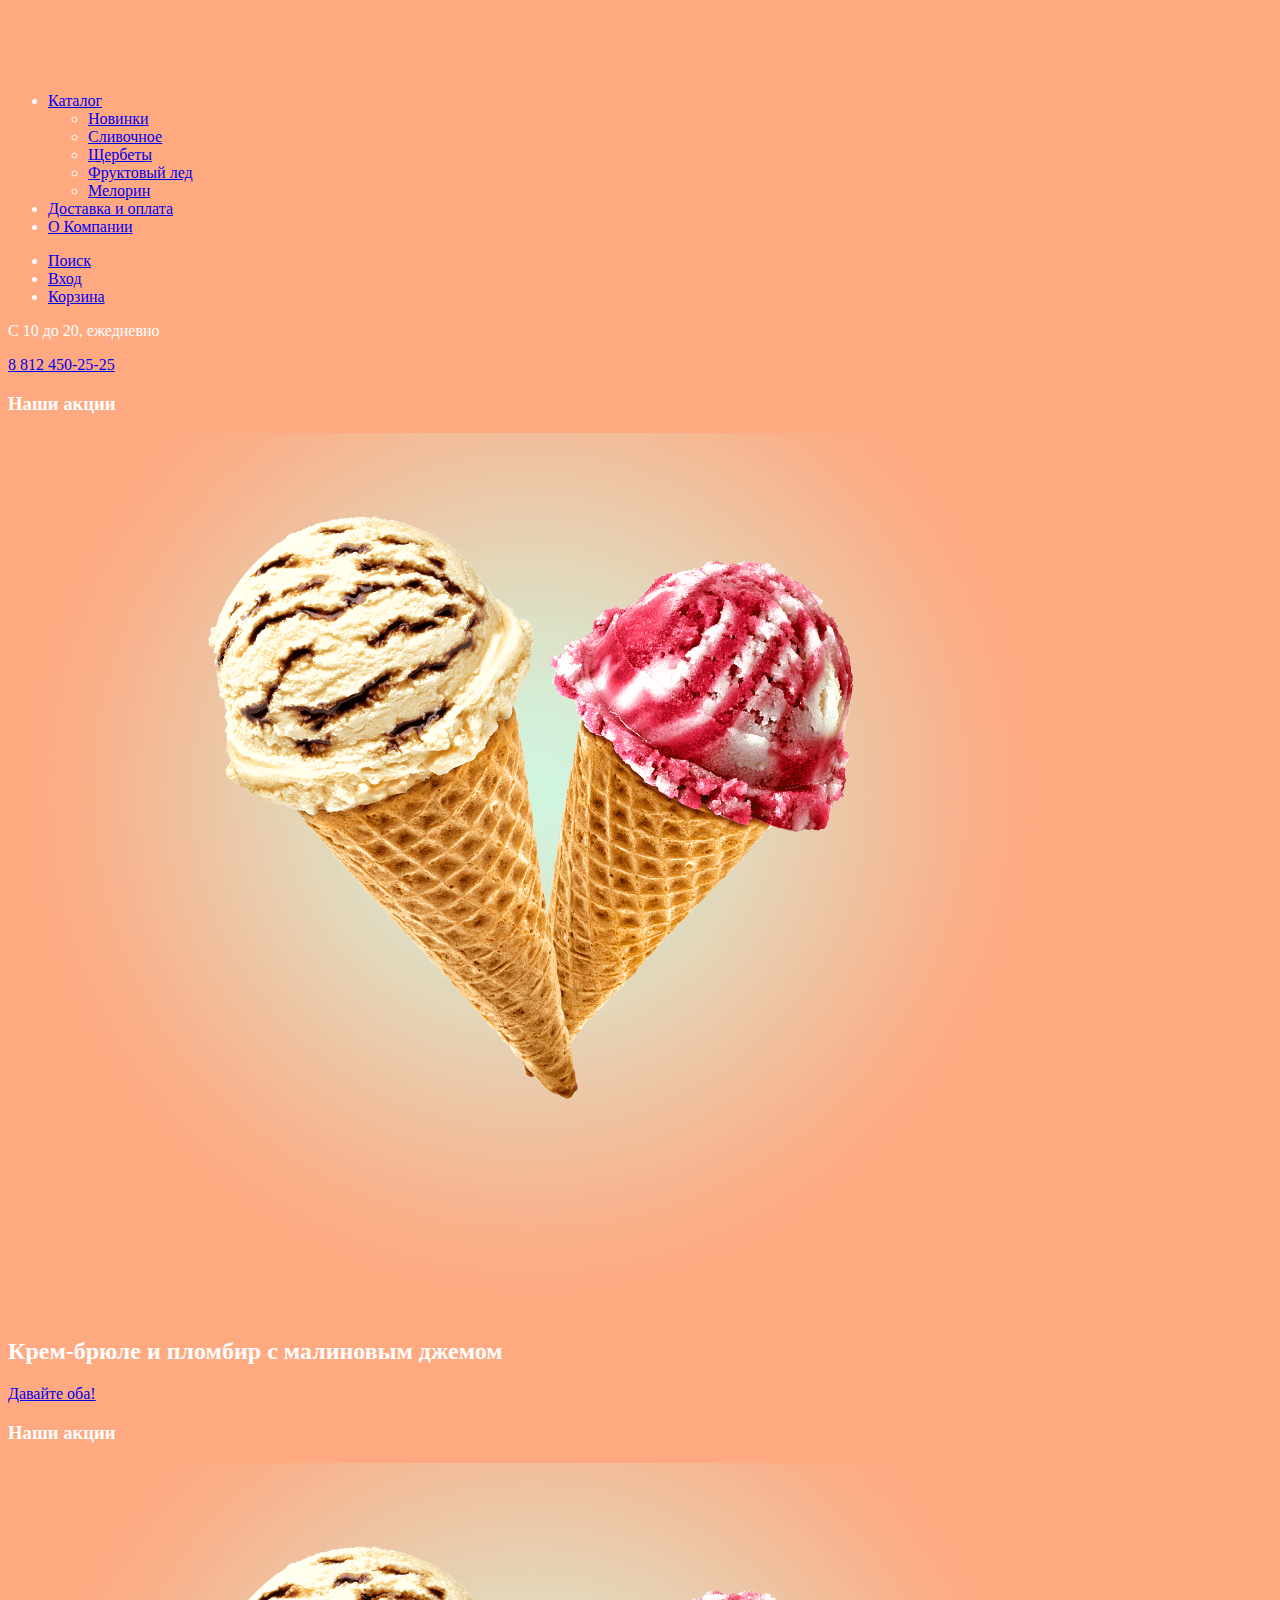
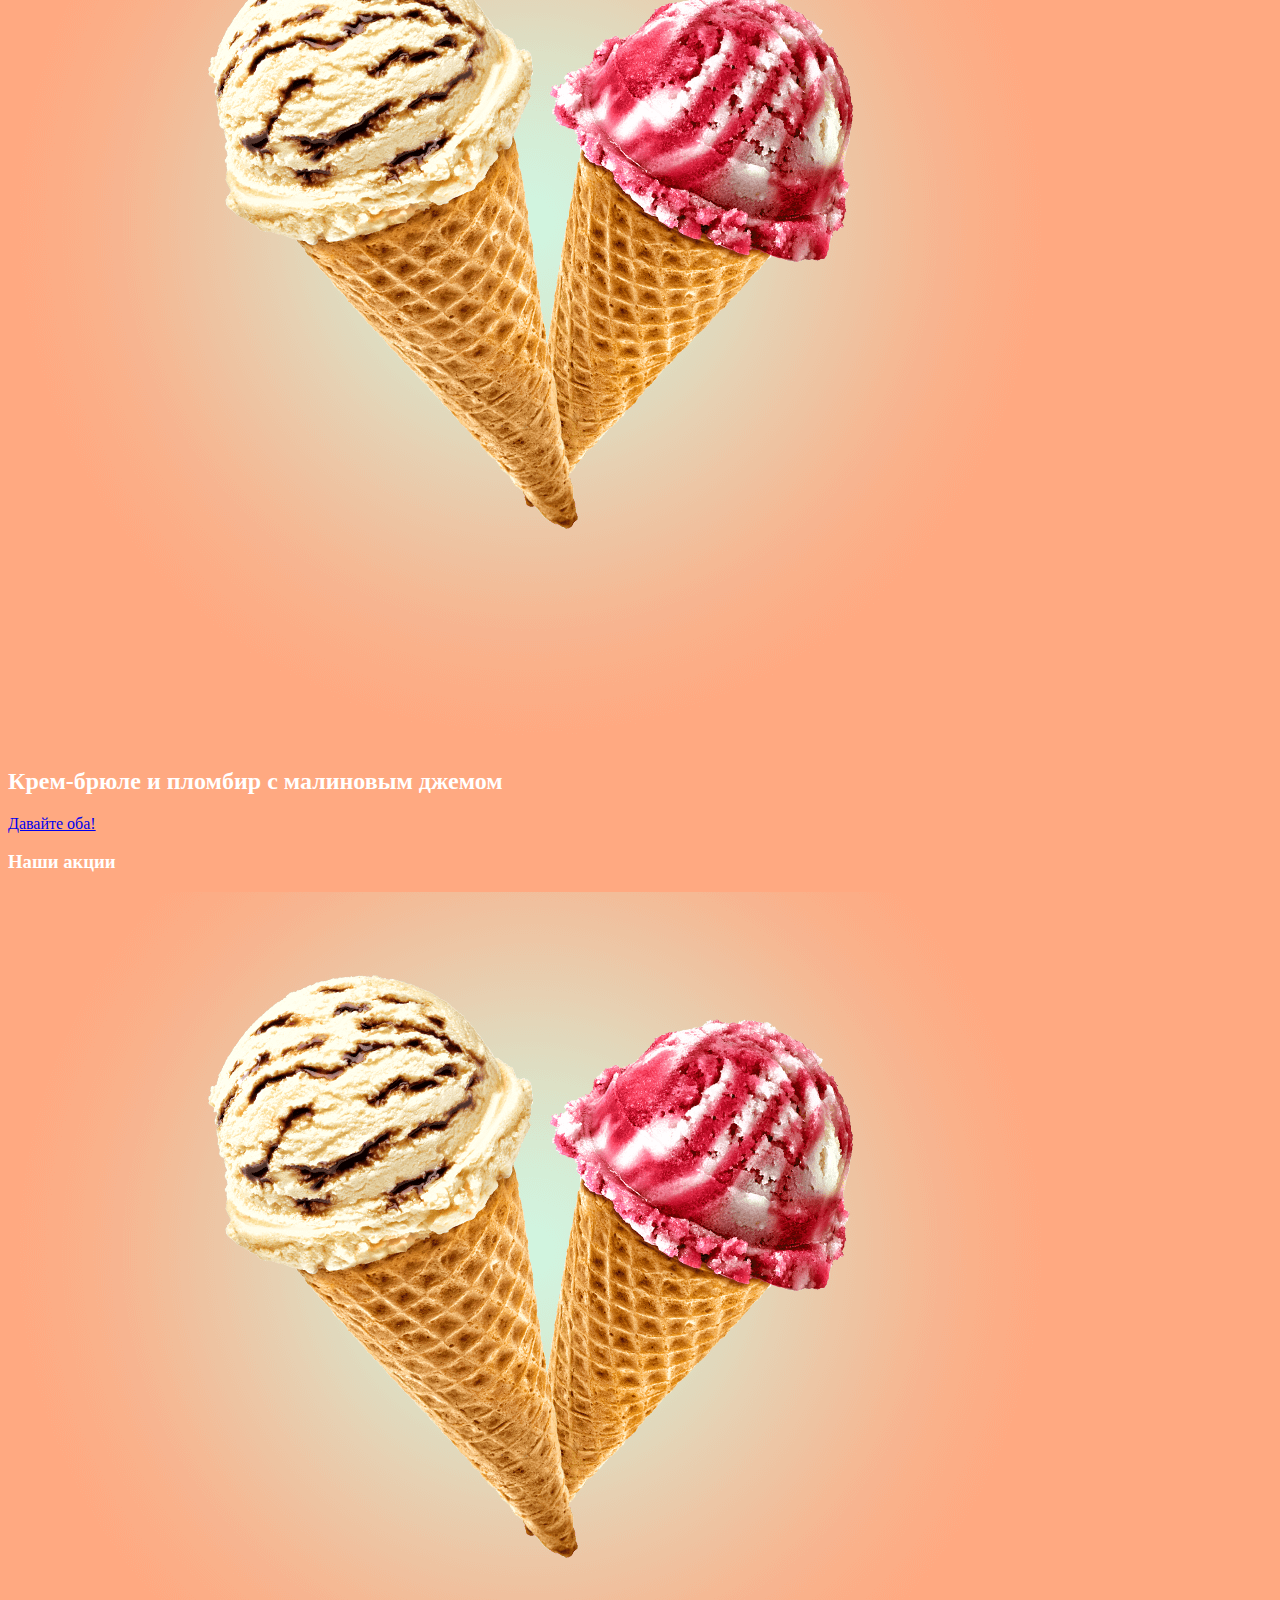
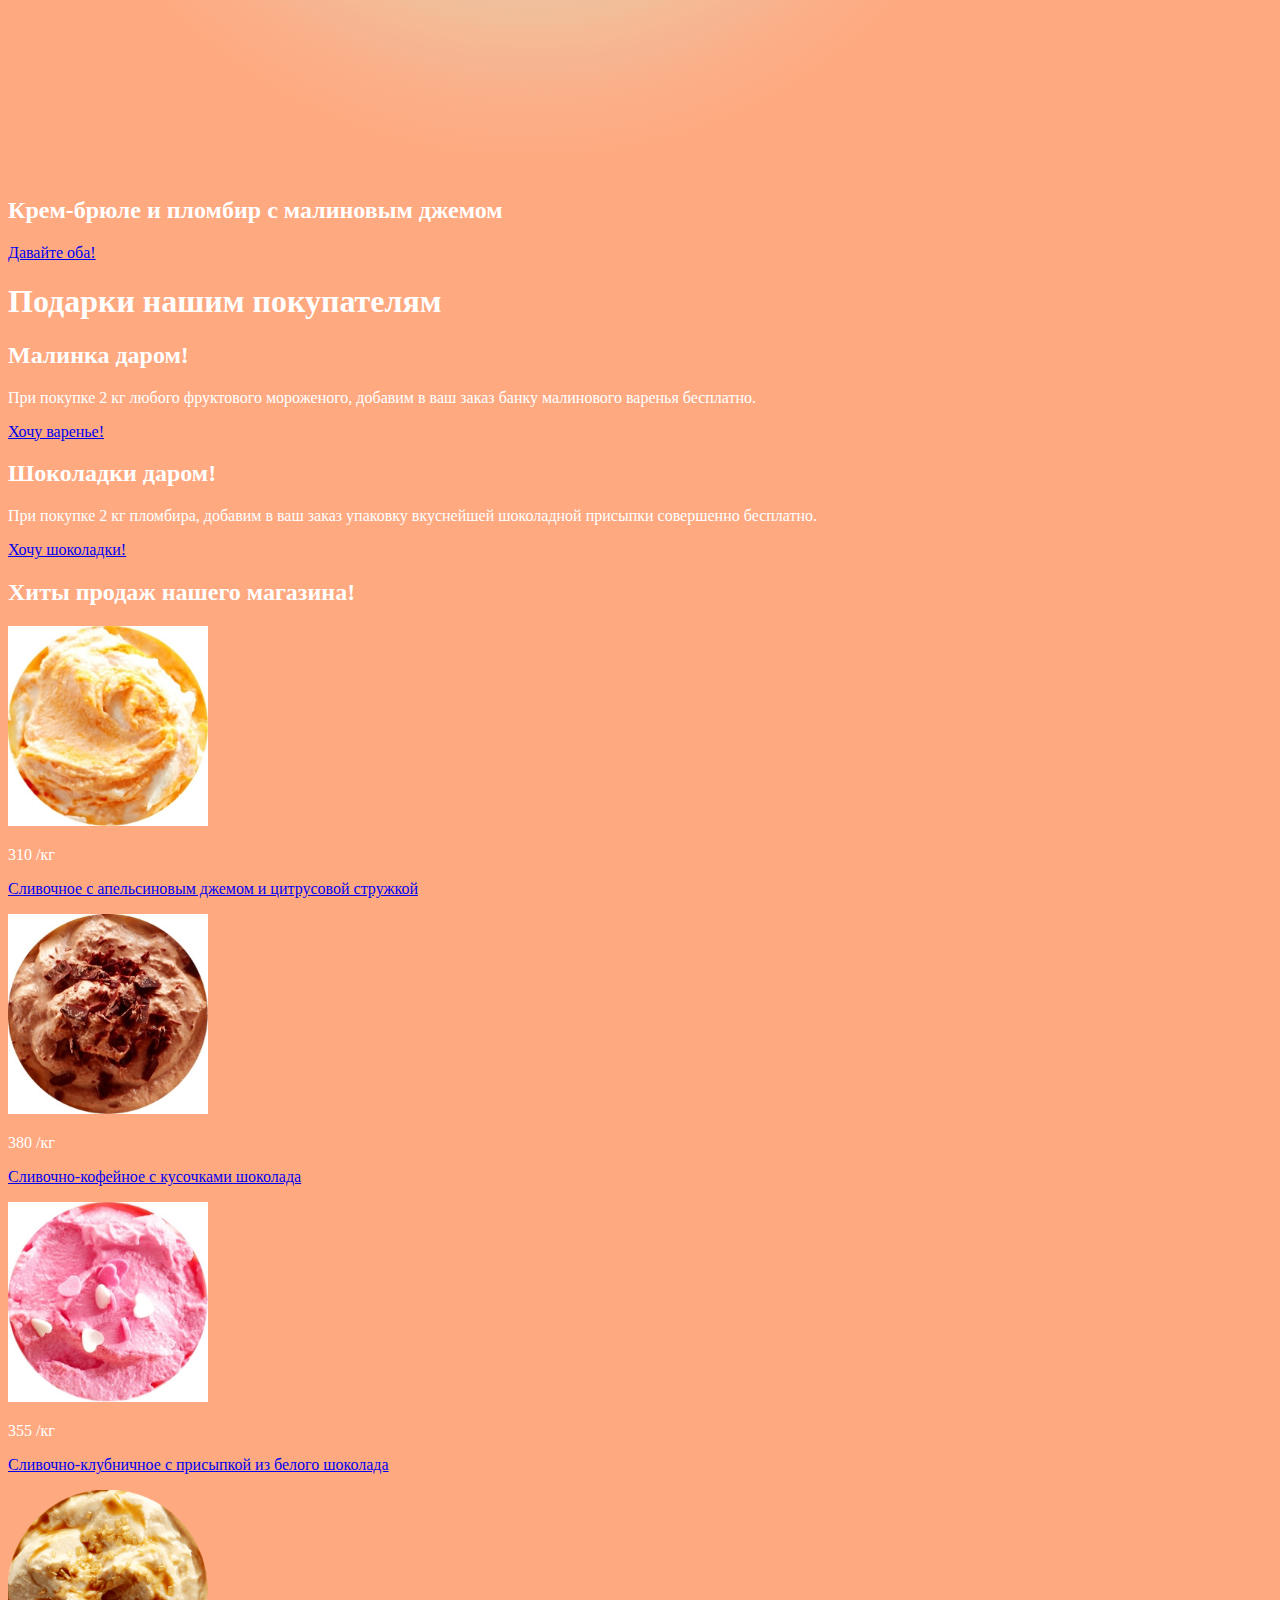
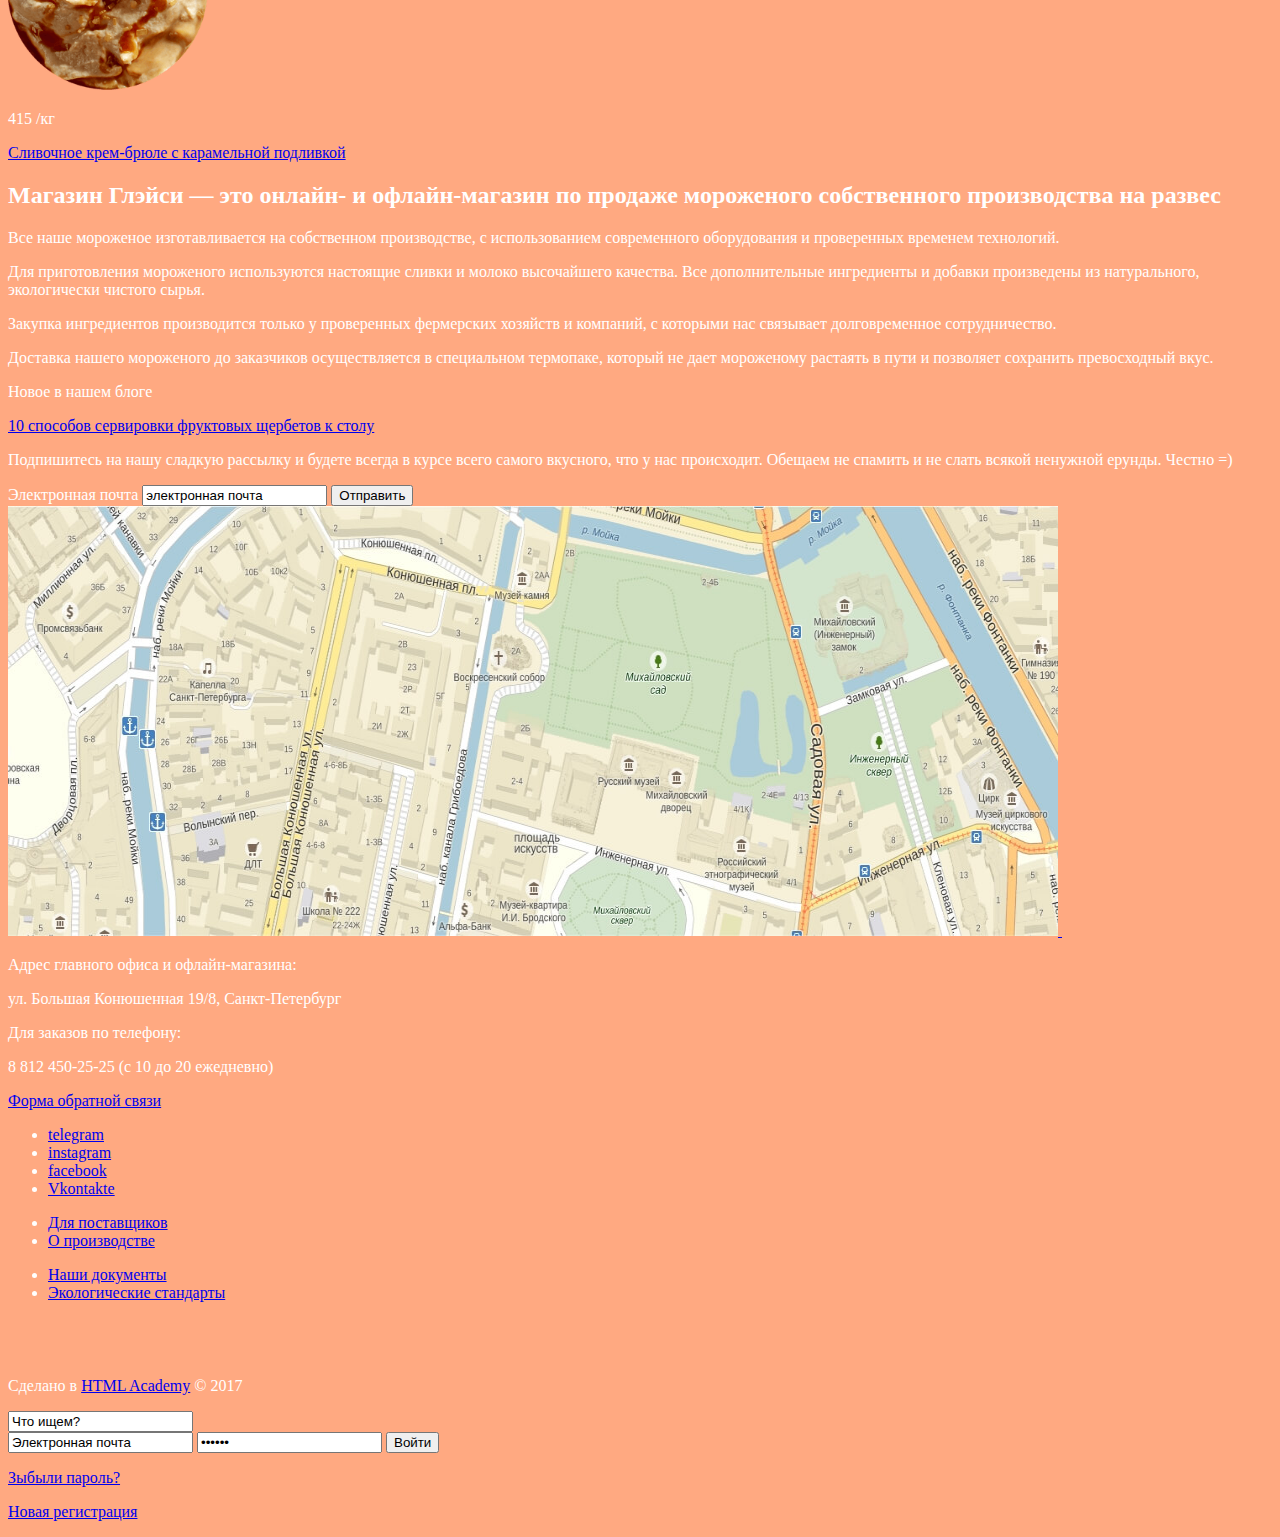
==== index.html @ c2094152 "доработки" ====
<!DOCTYPE html>
<html lang="ru">

<head>
  <meta charset="utf-8">
  <title>HTML Academy: Глейси</title>
  <link rel="stylesheet" href="css/style.css">
</head>

<body>

  <!-- навигация по сайту -->
  <header class="header">

    <a href="#">
      <img src="img/min_svg/logo.svg" alt="Логотип Gllacy" width="154" height="64">
    </a>
    <nav class="header__nav">
      <ul class="nav__chapter-nav">
        <li>
          <a href="catalog.html">Каталог</a>
          <ul class="nav__chapter-nav nav__chapter-nav--dropdown">
            <li>
              <a href="#">Новинки</a>
            </li>
            <li>
              <a href="#">Сливочное</a>
            </li>
            <li>
              <a href="#">Щербеты</a>
            </li>
            <li>
              <a href="#">Фруктовый лед</a>
            </li>
            <li>
              <a href="#">Мелорин</a>
            </li>
          </ul>
        </li>
        <li>
          <a href="#">Доставка и оплата</a>
        </li>
        <li>
          <a href="#">О Компании</a>
        </li>
      </ul>

      <ul class="header__users-nav">
        <li class="search">
          <a href="#">Поиск</a>
        </li>
        <li class="header__user-inner">
          <a href="#">Вход</a>
        </li>
        <li class="header__cart">
          <a href="#">Корзина</a>
        </li>
      </ul>
    </nav>

    <aside class="header__working-hours">
      <p class="time-work">С 10 до 20, ежедневно</p>
      <a href="tel:88124502525">8 812 450-25-25</a>
    </aside>
  </header>

  <section class=slider>
    <h3 class="visuali-hidden">Наши акции</h3>
    <article class="slider__slide-1">
      <img src="img/min_img/creme_brulee_and_raspberry_ice_cream.png" alt="Крембрюле и пломбир с малиновым джемом">
      <h2 class="promo">Крем-брюле и пломбир с малиновым джемом</h2>
      <a href="#" class="button">Давайте оба!</a>
    </article>

    <!-- отредактировать позже! -->
    <h3 class="visuali-hidden">Наши акции</h3>
    <article class="slider__slide-2">
      <img src="img/min_img/creme_brulee_and_raspberry_ice_cream.png" alt="Крембрюле и пломбир с малиновым джемом">
      <h2 class="promo">Крем-брюле и пломбир с малиновым джемом</h2>
      <a href="#" class="button">Давайте оба!</a>
    </article>


    <h3 class="visuali-hidden">Наши акции</h3>
    <article class="slider__slide-3">
      <img src="img/min_img/creme_brulee_and_raspberry_ice_cream.png" alt="Крембрюле и пломбир с малиновым джемом">
      <h2 class="promo">Крем-брюле и пломбир с малиновым джемом</h2>
      <a href="#" class="button">Давайте оба!</a>
    </article>


  </section>

  <main class="content">

    <section class="content__promo">
      <h1 class="visually-hidden">Подарки нашим покупателям</h1>
      <!-- Секция с промо -->
      <article class="promo__raspberries">
        <h2 class="promo-raspberries-item">Малинка даром!</h2>
        <p>При покупке 2 кг любого фруктового мороженого, добавим в ваш заказ банку малинового варенья бесплатно.</p>
        <a href="#" class="button">Хочу варенье!</a>
      </article>

      <article class="promo__chocolate">
        <h2 class="promo-chocolate-item">Шоколадки даром!</h2>
        <p>При покупке 2 кг пломбира, добавим в ваш заказ упаковку вкуснейшей шоколадной присыпки совершенно бесплатно.</p>
        <a href="#" class="button">Хочу шоколадки!</a>
      </article>
    </section>

    <!-- Хиты продаж -->
    <section class="promo__hits">
      <h2 class="visuali-hidden">Хиты продаж нашего магазина!</h2>

      <article class="hits__hit-item">
        <img src="img/min_img/cream_with_orange_catalog.jpg" alt="Сливочное с апельсиновым джемом и цитрусовой стружкой
            " width="200" height="200">
        <p class="hit-item__pricing">
          <span class="pricing__price">310</span>
          /кг
        </p>
        <p>
          <a href="catalog.html">Сливочное с апельсиновым джемом и цитрусовой стружкой
          </a>
        </p>
      </article>

      <article class="hits__hit-item">
        <img src="img/min_img/creamy_coffee_with_chocolate_catalog.jpg" alt="Сливочно-кофейное с кусочками шоколада" width="200"
          height="200">
        <p class="hit-item__pricing">
          <span class="pricing__price">380</span>
          /кг
        </p>
        <p>
          <a href="catalog.html">Сливочно-кофейное с кусочками шоколада</a>
        </p>
      </article>

      <article class="hits__hit-item">
        <img src="img/min_img/strawberry_with_white_chocolate_catalog.jpg" alt="Сливочно-клубничное с присыпкой из белого шоколада"
          width="200" height="200">
        <p class="hit-item__pricing">
          <span class="pricing__price">355</span>
          /кг
        </p>
        <p>
          <a href="catalog.html">Сливочно-клубничное с присыпкой из белого шоколада</a>
        </p>
      </article>

      <article class="hits__hit-item">
        <img src="img/min_img/cream_brulee_with_caramel_catalog.png" alt="Сливочное крем-брюле с карамельной подливкой" width="200"
          height="200">
        <p class="hit-item__pricing">
          <span class="pricing__price">415</span>
          /кг
        </p>
        <p>
          <a href="catalog.html">Сливочное крем-брюле с карамельной подливкой</a>
        </p>
      </article>
    </section>

    <!-- Описание преимуществ -->
    <section class="content__about-us">

      <h2>Магазин Глэйси — это онлайн- и офлайн-магазин по продаже мороженого собственного производства на развес</h2>

      <article class="about-us__item">
        <p class="item__all-ice-cream">Все наше мороженое изготавливается на собственном производстве, с использованием современного оборудования и проверенных
          временем технологий.</p>
        <p class="item__how-we-cook">Для приготовления мороженого используются настоящие сливки и молоко высочайшего качества. Все дополнительные ингредиенты
          и добавки произведены из натурального, экологически чистого сырья.</p>
      </article>

      <article class="about-us__item">
        <p class="item__from-what-we-cook">Закупка ингредиентов производится только у проверенных фермерских хозяйств и компаний, с которыми нас связывает долговременное
          сотрудничество.
        </p>
        <p class="item__ice-cream-delivery">Доставка нашего мороженого до заказчиков осуществляется в специальном термопаке, который не дает мороженому растаять
          в пути и позволяет сохранить превосходный вкус.</p>
      </article>
    </section>

    <!-- блог и форма подписки на рассылку -->
    <section class="blog">
      <article class="blog__blog-item">
        <p class="blog__content-new">Новое в нашем блоге</p>
        <p>
          <p class="blog__content-paper">
            <a href="#">10 способов сервировки фруктовых щербетов к столу
            </a>
          </p>
        </p>
      </article>

      <!-- форма для почты -->
      <article class="blog__blog-item">
        <p class="subscride">Подпишитесь на нашу сладкую рассылку и будете всегда в курсе всего самого вкусного, что у нас происходит. Обещаем
          не спамить и не слать всякой ненужной ерунды. Честно =) </p>

        <form class="subscribe-form" method="" action="">
          <label for="email">Электронная почта</label>
          <input type="email" id="email" name="email" value="электронная почта">
          <button class="button" type="button">Отправить</button>
        </form>
      </article>

    </section>
    <!-- карта -->
    <section class="map">
      <a href="#">
        <img src="img/min_img/map.jpg" alt="ул. Большая Конюшенная 19/8, Санкт-Петербург" width="1050" height="430">
      </a>
      <span class="map__geo">
        <img src="img/min_svg/icon_of_big_ice_cream.svg" alt="ice-cream-logo" width="80" height="140">
      </span>

      <aside class="map__address">
        <p class="map__address-store-address">Адрес главного офиса и офлайн-магазина:</p>
        <p class="map__address-street">ул. Большая Конюшенная 19/8, Санкт-Петербург</p>
        <p class="map__address-for-orders">Для заказов по телефону:</p>
        <p class="map__address-phone-number">8 812 450-25-25 (с 10 до 20 ежедневно)</p>
        <span class="button">
          <a href="#">Форма обратной связи</a>
        </span>
      </aside>
    </section>
  </main>

  <!-- футер -->
  <footer class="footer">

    <!-- соц. сети -->
    <ul class="footer__social">
      <li>
        <a class="footer__social social-telegram" href="#">telegram</a>
      </li>

      <li>
        <a class="footer__social social-instagram" href="#">instagram</a>
      </li>

      <li>
        <a class="footer__social social-facebook" href="#">facebook</a>
      </li>

      <li>
        <a class="footer__social social-Vkontakte" href="#">Vkontakte</a>
      </li>
    </ul>
    <!-- для поставщиков и т.д. -->
    <article class="footer__nav">
      <ul class="footer-nav__suppliers">
        <li class="footer-nav__suppliers--for-suppliers">
          <a href="#">Для поставщиков</a>
        </li>

        <li>
          <a href="#">О производстве</a>
        </li>
      </ul>
      <ul class="footer-nav__suppliers--documentation">
        <li>
          <a href="#">Наши документы</a>
        </li>

        <li>
          <a href="#">Экологические стандарты</a>
        </li>
      </ul>
    </article>
    <!-- копирайт -->
    <span class="footer-nav__copyright">
      <img src="img/min_svg/logo-htmlacademy-small.svg" alt="logo-htmlacademy-small" width="108" height="39">
    </span>
    <p>Сделано в
      <a href="#">HTML Academy</a> © 2017</p>
  </footer>

  <!-- всплывающие формы -->
  <section class="search-form-popup visually-hidden">
    <!--скорее display:none; -->
    <form method="" action="">
      <input type="search" maxlength="30" value="Что ищем?">
    </form>
  </section>

  <section class="user-inner-form-popup visually-hidden">
    <!--скорее display:none; -->
    <form method="" action="">

      <label for="email"></label>
      <input type="email" value="Электронная почта" id="email">

      <label for="password"></label>
      <input type="password" value="пароль">

      <button class="button" type="submit">Войти</button>
    </form>
    <p>
      <a href="#">Зыбыли пароль?</a>
    </p>
    <p>
      <a href="#">Новая регистрация</a>
    </p>
  </section>
</body>

</html>
---- css/style.css ----
body{
    background-color :rgb(255, 84, 4, 0.5);
    color:white;
}
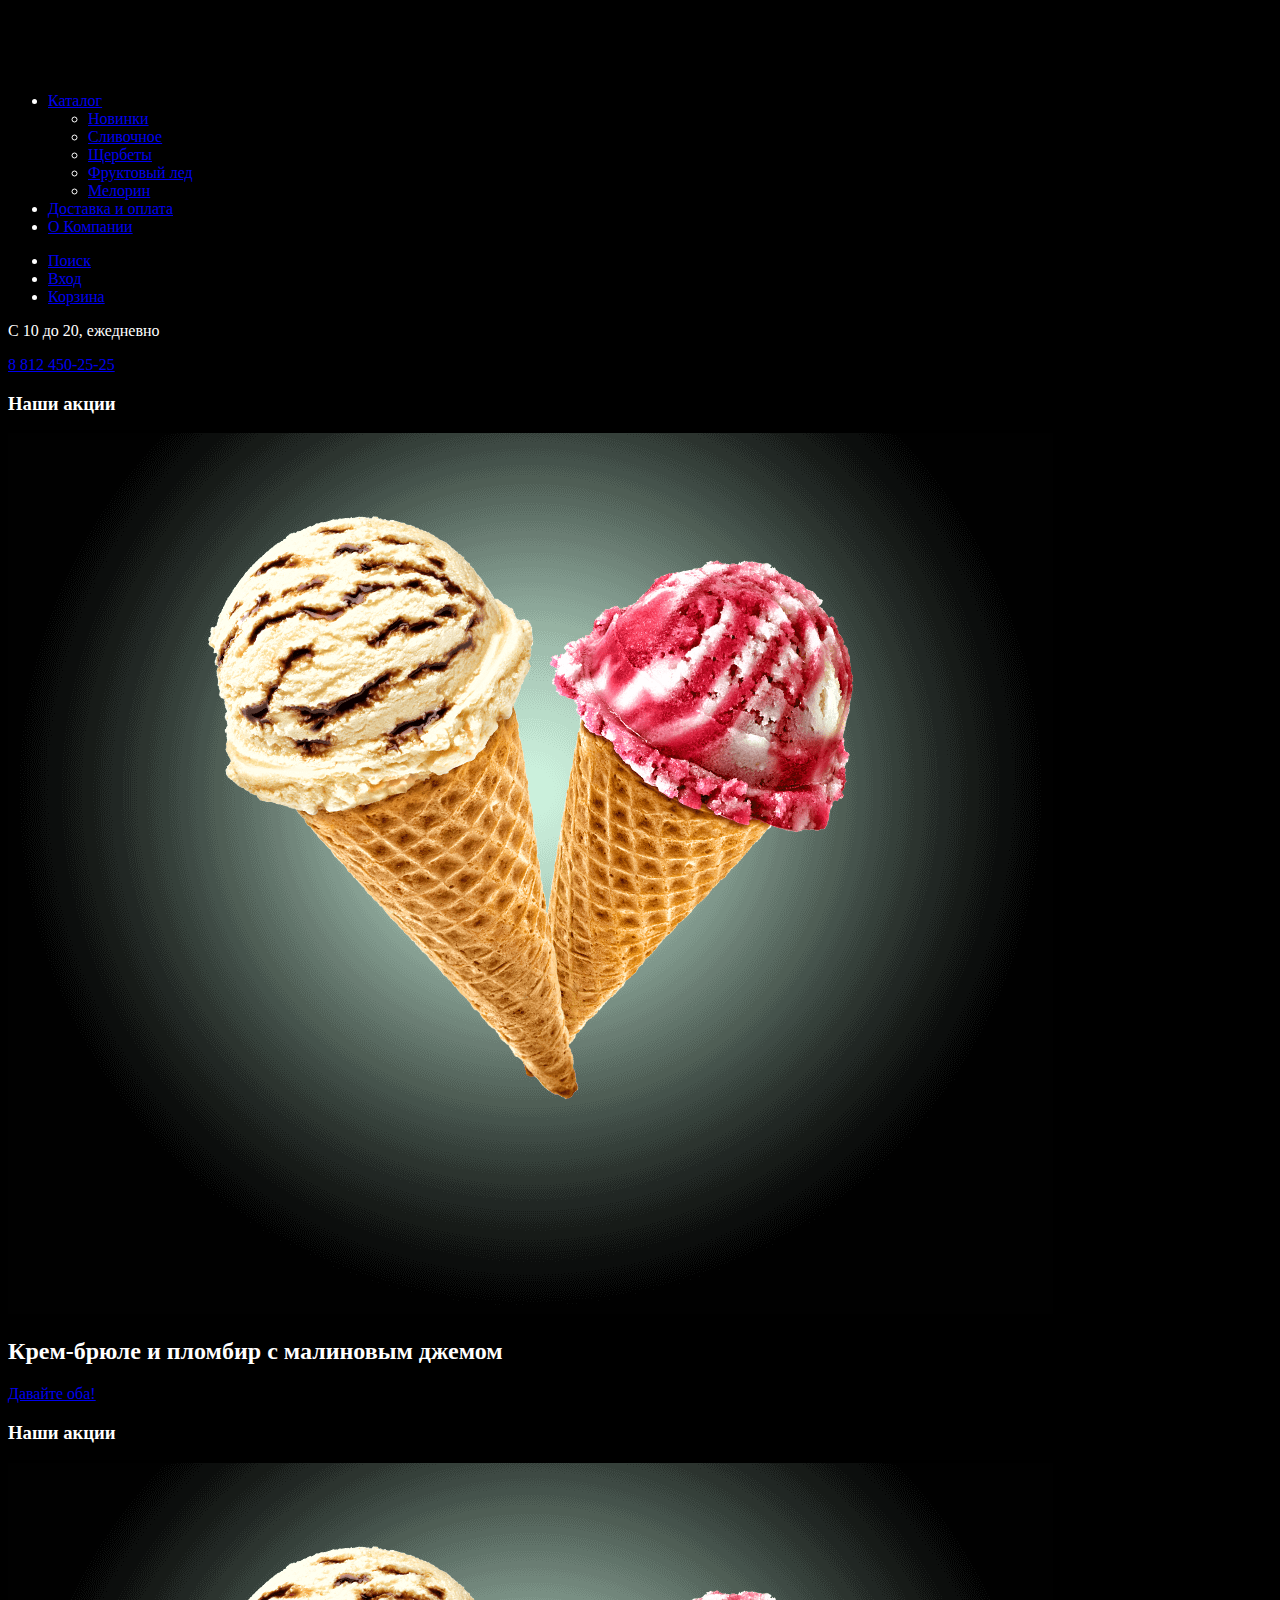
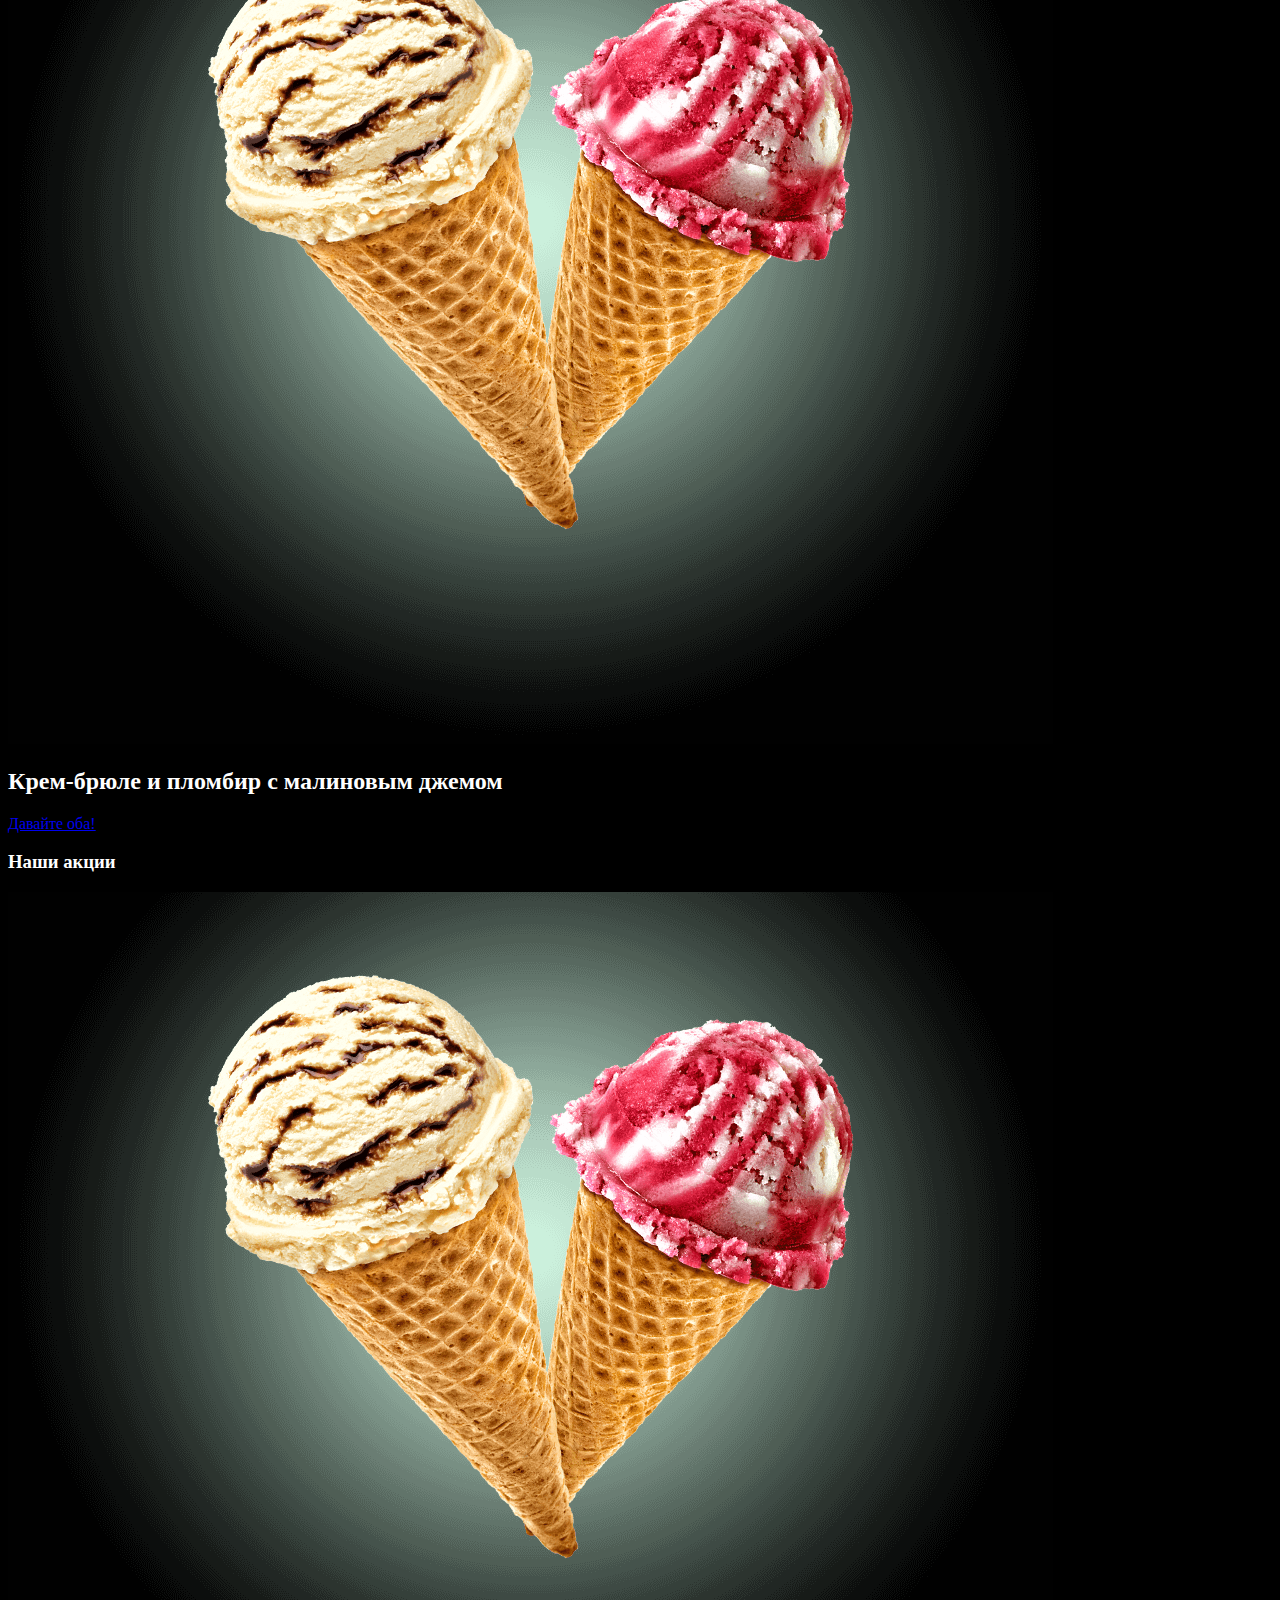
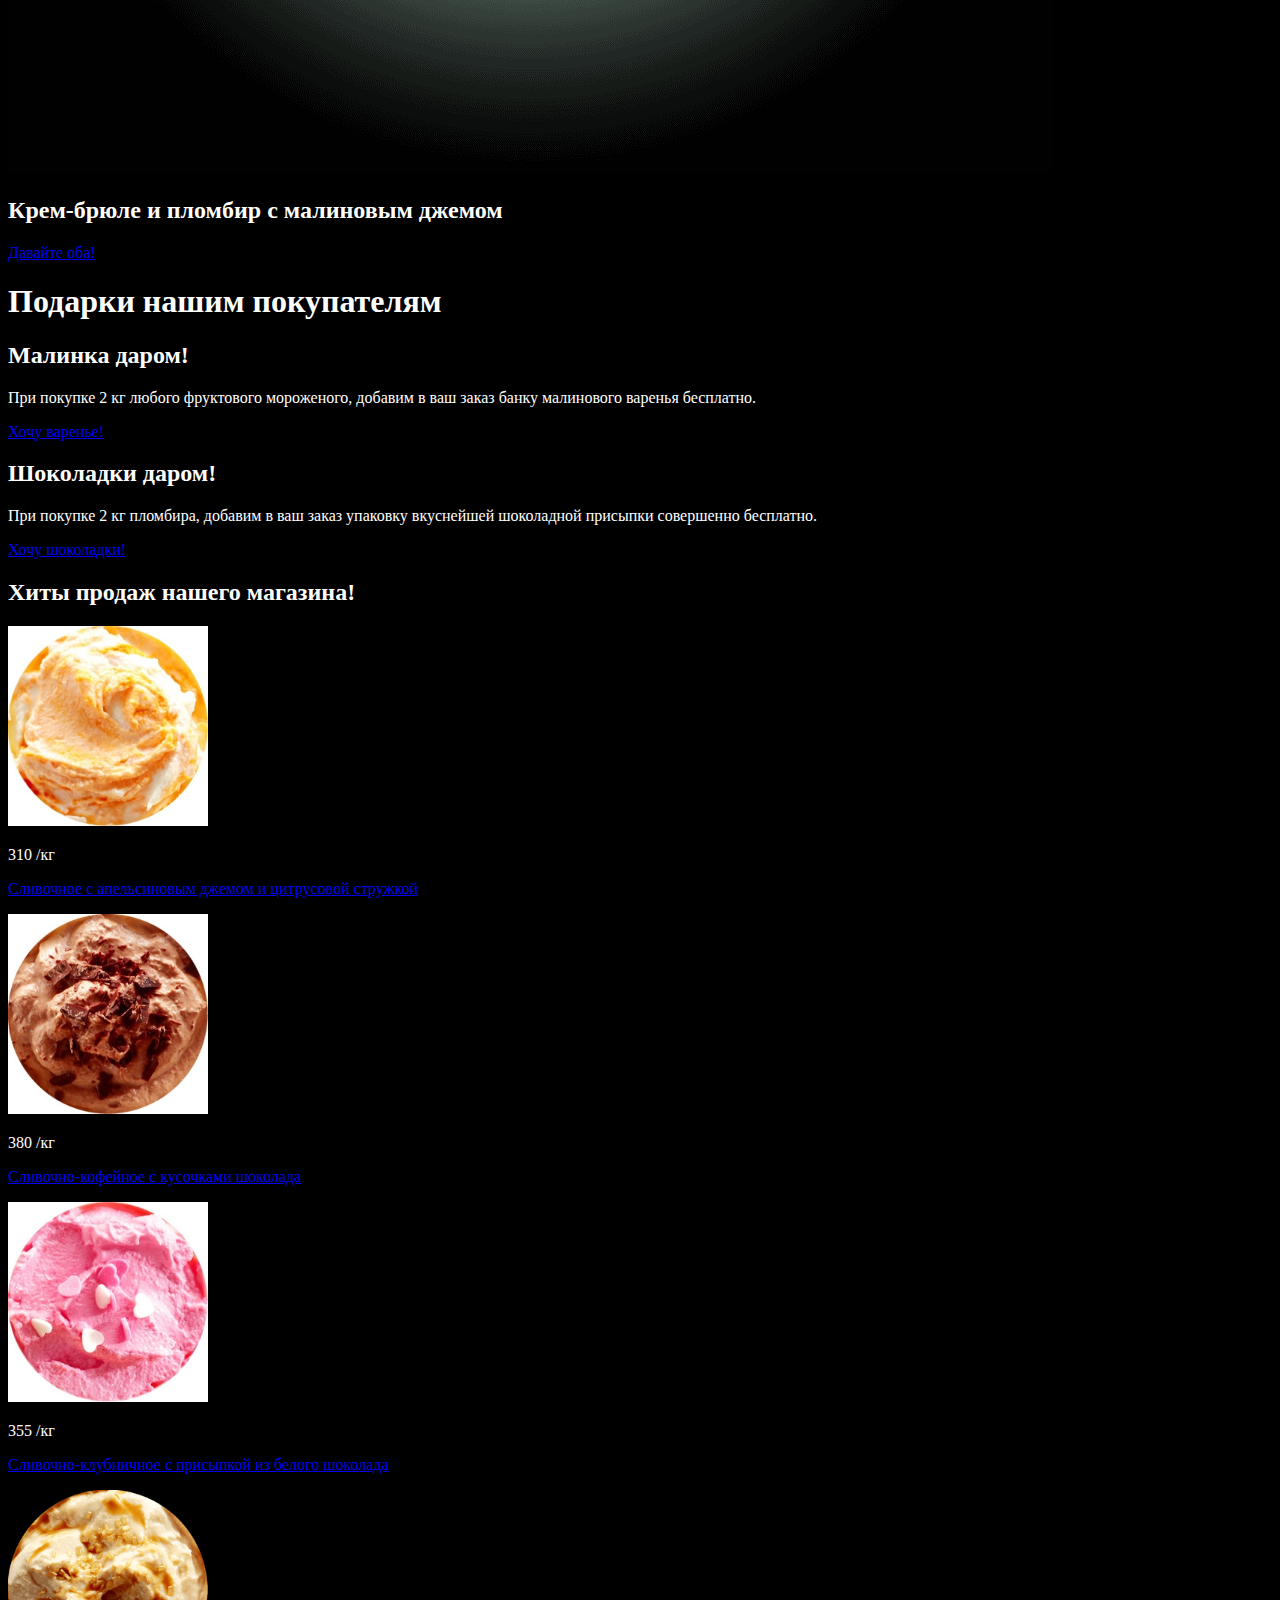
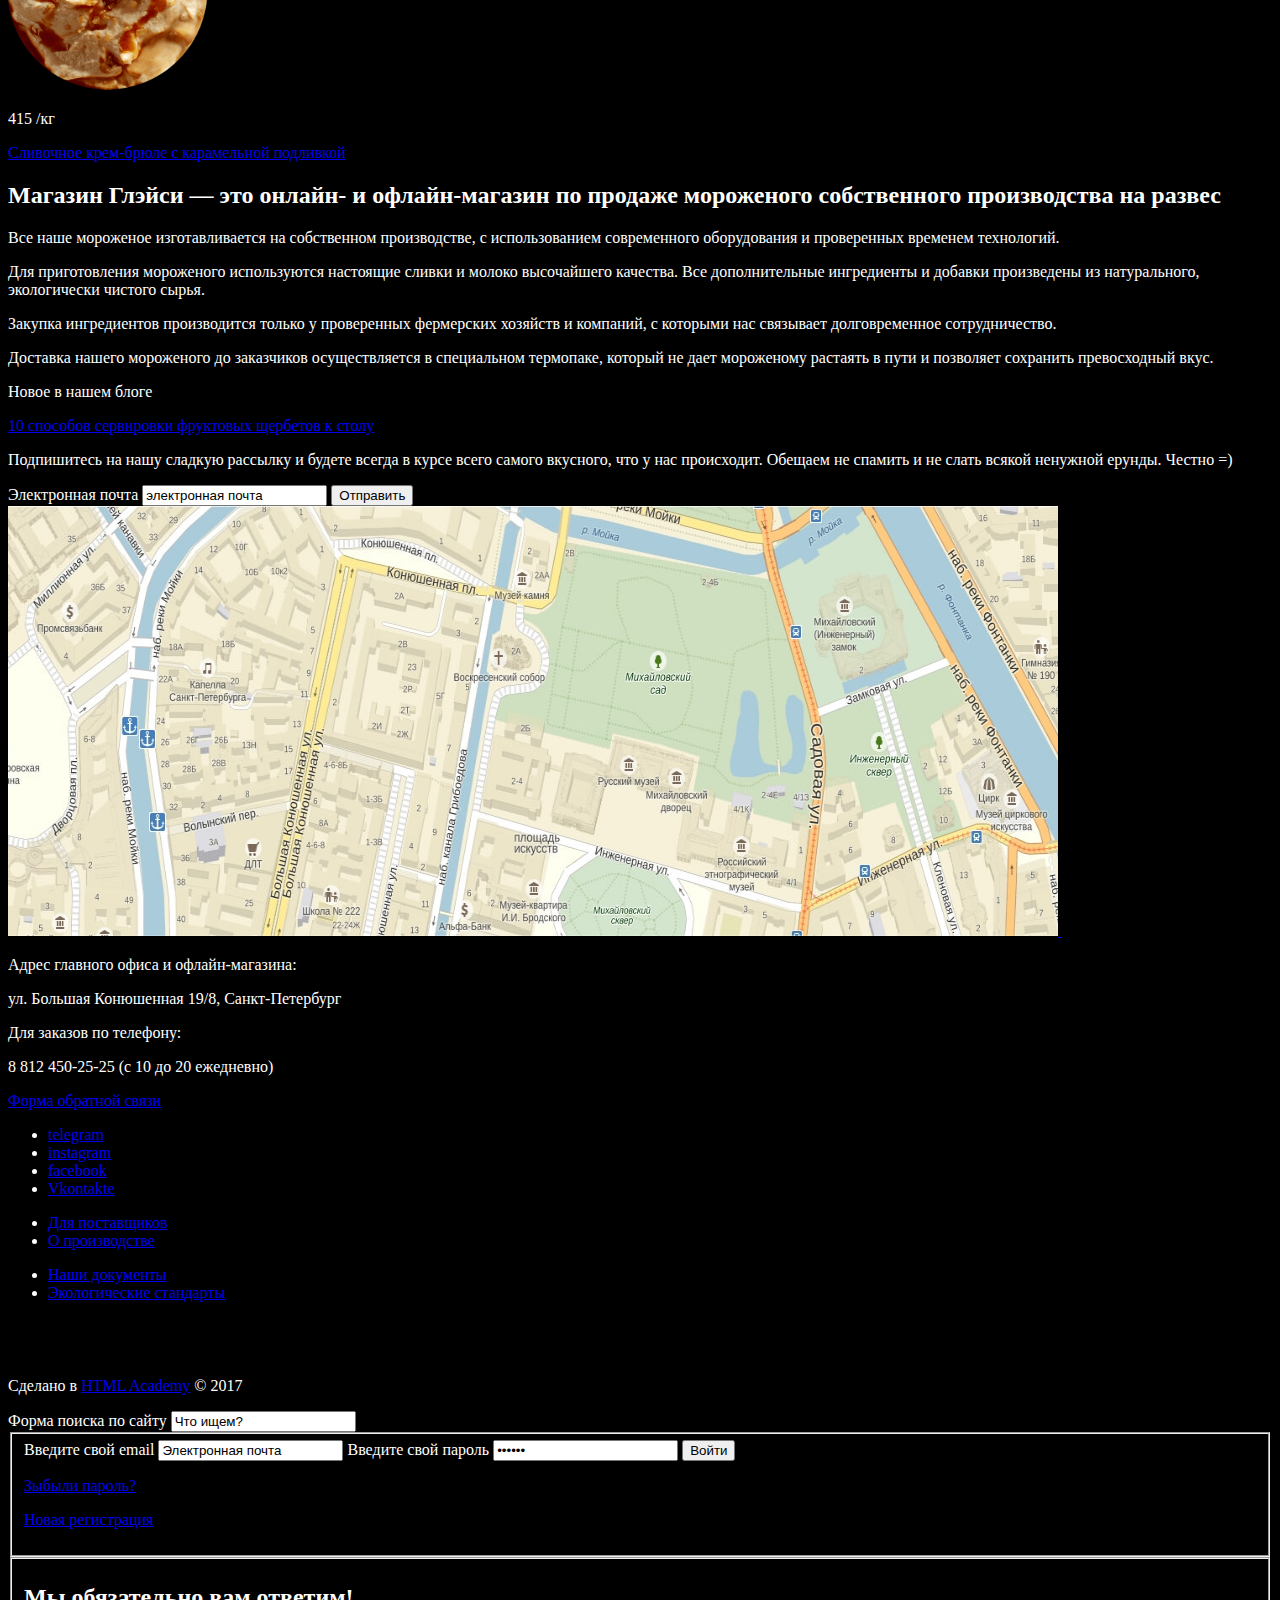
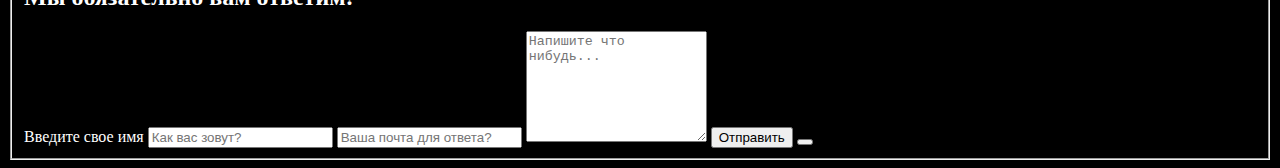
==== commit 8eae23b9: "тупик с формами" ====
--- a/index.html
+++ b/index.html
@@ -12,55 +12,55 @@
   <!-- навигация по сайту -->
   <header class="header">
 
-    <a href="#">
+    <a href="#" tabindex="0">
       <img src="img/min_svg/logo.svg" alt="Логотип Gllacy" width="154" height="64">
     </a>
     <nav class="header__nav">
-      <ul class="nav__chapter-nav">
-        <li>
-          <a href="catalog.html">Каталог</a>
-          <ul class="nav__chapter-nav nav__chapter-nav--dropdown">
-            <li>
-              <a href="#">Новинки</a>
-            </li>
-            <li>
-              <a href="#">Сливочное</a>
-            </li>
-            <li>
-              <a href="#">Щербеты</a>
-            </li>
-            <li>
-              <a href="#">Фруктовый лед</a>
-            </li>
-            <li>
-              <a href="#">Мелорин</a>
+      <ul class="nav__chapter-nav" aria-label="Главная навигация по сайту">
+        <li>
+          <a href="catalog.html" tabindex="0">Каталог</a>
+          <ul class="nav__chapter-nav nav__chapter-nav--dropdown" aria-haspopup="true" role="menu">
+            <li>
+              <a href="#" tabindex="0">Новинки</a>
+            </li>
+            <li>
+              <a href="#" tabindex="0">Сливочное</a>
+            </li>
+            <li>
+              <a href="#" tabindex="0">Щербеты</a>
+            </li>
+            <li>
+              <a href="#" tabindex="0">Фруктовый лед</a>
+            </li>
+            <li>
+              <a href="#" tabindex="0">Мелорин</a>
             </li>
           </ul>
         </li>
         <li>
-          <a href="#">Доставка и оплата</a>
-        </li>
-        <li>
-          <a href="#">О Компании</a>
+          <a href="#" tabindex="0">Доставка и оплата</a>
+        </li>
+        <li>
+          <a href="#" tabindex="0">О Компании</a>
         </li>
       </ul>
 
       <ul class="header__users-nav">
         <li class="search">
-          <a href="#">Поиск</a>
+          <a href="#" tabindex="0">Поиск</a>
         </li>
         <li class="header__user-inner">
-          <a href="#">Вход</a>
+          <a href="#" tabindex="0">Вход</a>
         </li>
         <li class="header__cart">
-          <a href="#">Корзина</a>
+          <a href="#" tabindex="0">Корзина</a>
         </li>
       </ul>
     </nav>
 
     <aside class="header__working-hours">
       <p class="time-work">С 10 до 20, ежедневно</p>
-      <a href="tel:88124502525">8 812 450-25-25</a>
+      <a href="tel:88124502525" tabindex="0">8 812 450-25-25</a>
     </aside>
   </header>
 
@@ -69,7 +69,7 @@
     <article class="slider__slide-1">
       <img src="img/min_img/creme_brulee_and_raspberry_ice_cream.png" alt="Крембрюле и пломбир с малиновым джемом">
       <h2 class="promo">Крем-брюле и пломбир с малиновым джемом</h2>
-      <a href="#" class="button">Давайте оба!</a>
+      <a href="#" class="button" tabindex="0">Давайте оба!</a>
     </article>
 
     <!-- отредактировать позже! -->
@@ -77,7 +77,7 @@
     <article class="slider__slide-2">
       <img src="img/min_img/creme_brulee_and_raspberry_ice_cream.png" alt="Крембрюле и пломбир с малиновым джемом">
       <h2 class="promo">Крем-брюле и пломбир с малиновым джемом</h2>
-      <a href="#" class="button">Давайте оба!</a>
+      <a href="#" class="button" tabindex="0">Давайте оба!</a>
     </article>
 
 
@@ -85,7 +85,7 @@
     <article class="slider__slide-3">
       <img src="img/min_img/creme_brulee_and_raspberry_ice_cream.png" alt="Крембрюле и пломбир с малиновым джемом">
       <h2 class="promo">Крем-брюле и пломбир с малиновым джемом</h2>
-      <a href="#" class="button">Давайте оба!</a>
+      <a href="#" class="button" tabindex="0">Давайте оба!</a>
     </article>
 
 
@@ -99,13 +99,13 @@
       <article class="promo__raspberries">
         <h2 class="promo-raspberries-item">Малинка даром!</h2>
         <p>При покупке 2 кг любого фруктового мороженого, добавим в ваш заказ банку малинового варенья бесплатно.</p>
-        <a href="#" class="button">Хочу варенье!</a>
+        <a href="#" class="button" tabindex="0">Хочу варенье!</a>
       </article>
 
       <article class="promo__chocolate">
         <h2 class="promo-chocolate-item">Шоколадки даром!</h2>
         <p>При покупке 2 кг пломбира, добавим в ваш заказ упаковку вкуснейшей шоколадной присыпки совершенно бесплатно.</p>
-        <a href="#" class="button">Хочу шоколадки!</a>
+        <a href="#" class="button" tabindex="0">Хочу шоколадки!</a>
       </article>
     </section>
 
@@ -121,7 +121,7 @@
           /кг
         </p>
         <p>
-          <a href="catalog.html">Сливочное с апельсиновым джемом и цитрусовой стружкой
+          <a href="catalog.html" tabindex="0">Сливочное с апельсиновым джемом и цитрусовой стружкой
           </a>
         </p>
       </article>
@@ -134,7 +134,7 @@
           /кг
         </p>
         <p>
-          <a href="catalog.html">Сливочно-кофейное с кусочками шоколада</a>
+          <a href="catalog.html" tabindex="0">Сливочно-кофейное с кусочками шоколада</a>
         </p>
       </article>
 
@@ -146,7 +146,7 @@
           /кг
         </p>
         <p>
-          <a href="catalog.html">Сливочно-клубничное с присыпкой из белого шоколада</a>
+          <a href="catalog.html" tabindex="0">Сливочно-клубничное с присыпкой из белого шоколада</a>
         </p>
       </article>
 
@@ -158,7 +158,7 @@
           /кг
         </p>
         <p>
-          <a href="catalog.html">Сливочное крем-брюле с карамельной подливкой</a>
+          <a href="catalog.html" tabindex="0">Сливочное крем-брюле с карамельной подливкой</a>
         </p>
       </article>
     </section>
@@ -201,18 +201,18 @@
         <p class="subscride">Подпишитесь на нашу сладкую рассылку и будете всегда в курсе всего самого вкусного, что у нас происходит. Обещаем
           не спамить и не слать всякой ненужной ерунды. Честно =) </p>
 
-        <form class="subscribe-form" method="" action="">
+        <form class="subscribe-form" method="post" action="https://echo.htmlacademy.ru">
           <label for="email">Электронная почта</label>
-          <input type="email" id="email" name="email" value="электронная почта">
-          <button class="button" type="button">Отправить</button>
+          <input type="email" id="email" name="email" value="электронная почта" tabindex="0">
+          <button class="button" type="button" tabindex="0">Отправить</button>
         </form>
       </article>
 
     </section>
     <!-- карта -->
     <section class="map">
-      <a href="#">
-        <img src="img/min_img/map.jpg" alt="ул. Большая Конюшенная 19/8, Санкт-Петербург" width="1050" height="430">
+      <a href="#" tabindex="0">
+        <img src="img/min_img/map.jpg" alt="Адрес нашего офиса ул. Большая Конюшенная 19/8, Санкт-Петербург" width="1050" height="430">
       </a>
       <span class="map__geo">
         <img src="img/min_svg/icon_of_big_ice_cream.svg" alt="ice-cream-logo" width="80" height="140">
@@ -224,7 +224,7 @@
         <p class="map__address-for-orders">Для заказов по телефону:</p>
         <p class="map__address-phone-number">8 812 450-25-25 (с 10 до 20 ежедневно)</p>
         <span class="button">
-          <a href="#">Форма обратной связи</a>
+          <a href="#" tabindex="0">Форма обратной связи</a>
         </span>
       </aside>
     </section>
@@ -236,77 +236,94 @@
     <!-- соц. сети -->
     <ul class="footer__social">
       <li>
-        <a class="footer__social social-telegram" href="#">telegram</a>
+        <a class="footer__social social-telegram" href="#" tabindex="0">telegram</a>
       </li>
 
       <li>
-        <a class="footer__social social-instagram" href="#">instagram</a>
+        <a class="footer__social social-instagram" href="#" tabindex="0">instagram</a>
       </li>
 
       <li>
-        <a class="footer__social social-facebook" href="#">facebook</a>
+        <a class="footer__social social-facebook" href="#" tabindex="0">facebook</a>
       </li>
 
       <li>
-        <a class="footer__social social-Vkontakte" href="#">Vkontakte</a>
+        <a class="footer__social social-Vkontakte" href="#" tabindex="0">Vkontakte</a>
       </li>
     </ul>
     <!-- для поставщиков и т.д. -->
     <article class="footer__nav">
       <ul class="footer-nav__suppliers">
         <li class="footer-nav__suppliers--for-suppliers">
-          <a href="#">Для поставщиков</a>
-        </li>
-
-        <li>
-          <a href="#">О производстве</a>
+          <a href="#" tabindex="0">Для поставщиков</a>
+        </li>
+
+        <li>
+          <a href="#" tabindex="0">О производстве</a>
         </li>
       </ul>
       <ul class="footer-nav__suppliers--documentation">
         <li>
-          <a href="#">Наши документы</a>
-        </li>
-
-        <li>
-          <a href="#">Экологические стандарты</a>
+          <a href="#" tabindex="0">Наши документы</a>
+        </li>
+
+        <li>
+          <a href="#" tabindex="0">Экологические стандарты</a>
         </li>
       </ul>
     </article>
     <!-- копирайт -->
     <span class="footer-nav__copyright">
-      <img src="img/min_svg/logo-htmlacademy-small.svg" alt="logo-htmlacademy-small" width="108" height="39">
+      <img src="img/min_svg/logo-htmlacademy-small.svg" alt="Логотип HTML Academy" width="108" height="39">
     </span>
     <p>Сделано в
-      <a href="#">HTML Academy</a> © 2017</p>
+      <a href="#" tabindex="0">HTML Academy</a> © 2017</p>
   </footer>
 
-  <!-- всплывающие формы -->
-  <section class="search-form-popup visually-hidden">
-    <!--скорее display:none; -->
-    <form method="" action="">
-      <input type="search" maxlength="30" value="Что ищем?">
+  <!-- ВСПЛЫВАЮЩИЕ ОКНА (попапы) -->
+  <!-- форма поиска по сайту -->
+  <article class="search-form-popup visually-hidden">
+    <form method="post" action="https://echo.htmlacademy.ru">
+      <label for="site-search" class="visuali-hidden">Форма поиска по сайту</label>
+      <input type="search" name="site-search" id="site-search" maxlength="30" value="Что ищем?" tabindex="0">
     </form>
-  </section>
-
-  <section class="user-inner-form-popup visually-hidden">
-    <!--скорее display:none; -->
-    <form method="" action="">
-
-      <label for="email"></label>
-      <input type="email" value="Электронная почта" id="email">
-
-      <label for="password"></label>
-      <input type="password" value="пароль">
-
-      <button class="button" type="submit">Войти</button>
+  </article>
+
+  <!-- форма для регистрации -->
+  <article class="user-inner-form-popup visually-hidden">
+    <form method="post" action="https://echo.htmlacademy.ru" aria-label="
+    Форма для регистрации">
+      <fieldset class="user-inner-form__item">
+        <label for="email" class="visuali-hidden">Введите свой email</label>
+        <input type="email" value="Электронная почта" id="email" tabindex="0">
+        <label for="password" class="visuali-hidden">Введите свой пароль</label>
+        <input type="password" value="пароль" tabindex="0">
+        <button class="button" type="submit" tabindex="0">Войти</button>
     </form>
     <p>
-      <a href="#">Зыбыли пароль?</a>
+      <a href="#" tabindex="0">Зыбыли пароль?</a>
     </p>
     <p>
-      <a href="#">Новая регистрация</a>
+      <a href="#" tabindex="0">Новая регистрация</a>
     </p>
-  </section>
+    </fieldset>
+  </article>
+
+  <!-- Форма обратной связи -->
+  <article class=" feedback-form">
+  	<form method="post" action="https://echo.htmlacademy.ru">
+    <fieldset class="fidbeck-form__item">
+      <h2 class="fidbeck-form__title">Мы обязательно вам ответим!</h2>
+      <label for="fidback-form__name" class="visuali-hidden">Введите свое имя</label>
+      <input type="text" name="fidback-form__name" id="fidback-form__name" placeholder="Как вас зовут?" aria-label="Введите свое имя" tabindex="0">
+      <label for="fidback-form__email"></label>
+      <input type="email" name="fidback-form__email" id="fidback-form__email" aria-label="Ваша почта для ответа?" placeholder="Ваша почта для ответа?" tabindex="0">
+      <textarea name="fidback-form__comment" rows="7" aria-label="Здесь вы можете оставить свой комментарий." placeholder="Напишите что нибудь..." tabindex="0"></textarea>
+      <button type="submit"  value="Отправить" aria-label="Отправить вашу форму" tabindex="0">Отправить</button>
+      <button type="button" name="fidback-form__close-pupap" aria-label="Закрыть форму обратной связи" tabindex="0"></button>
+    </fieldset>
+<!-- стоит ли для формы прописывать и aria-label и текст в label????? -->
+  </article>
 </body>
 
 </html>--- a/css/style.css
+++ b/css/style.css
@@ -1,4 +1,4 @@
-body{
-    background-color :rgb(255, 84, 4, 0.5);
-    color:white;
-}+body {
+  background-color: black;
+  color: white;
+}
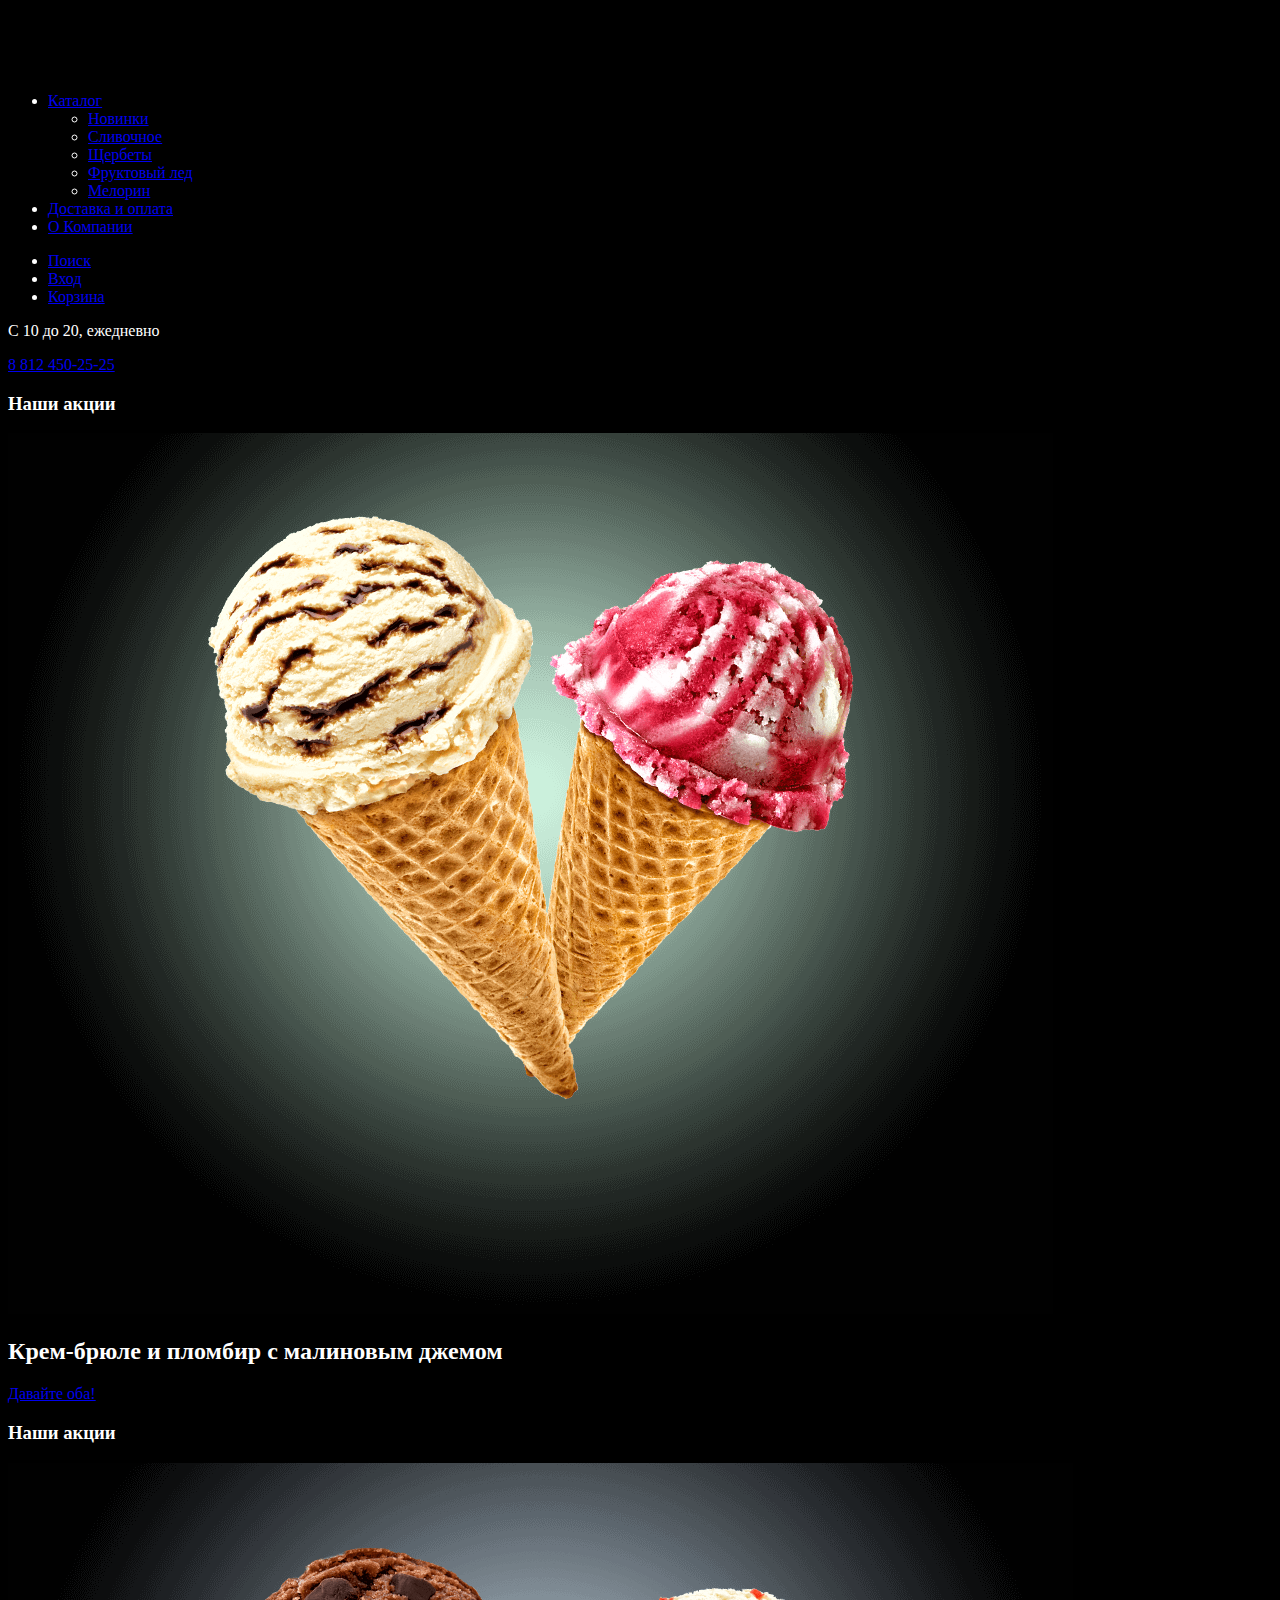
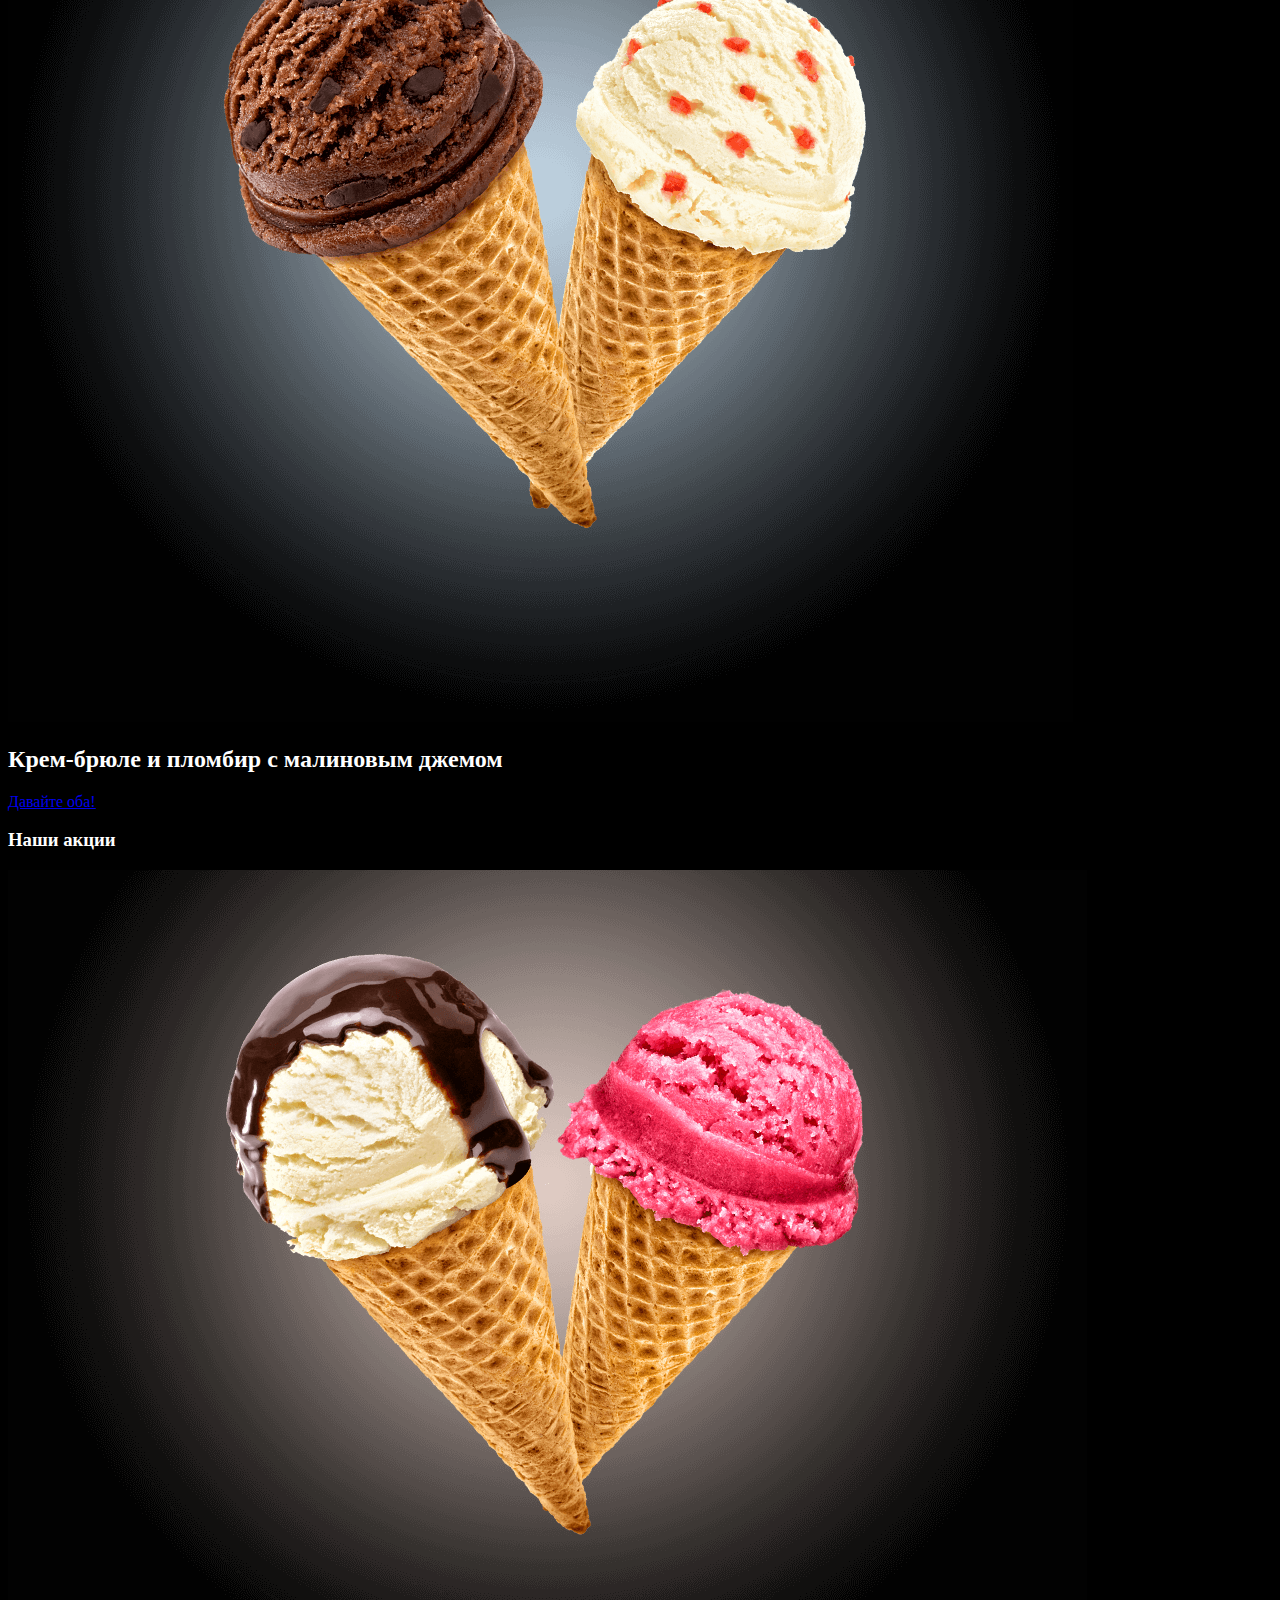
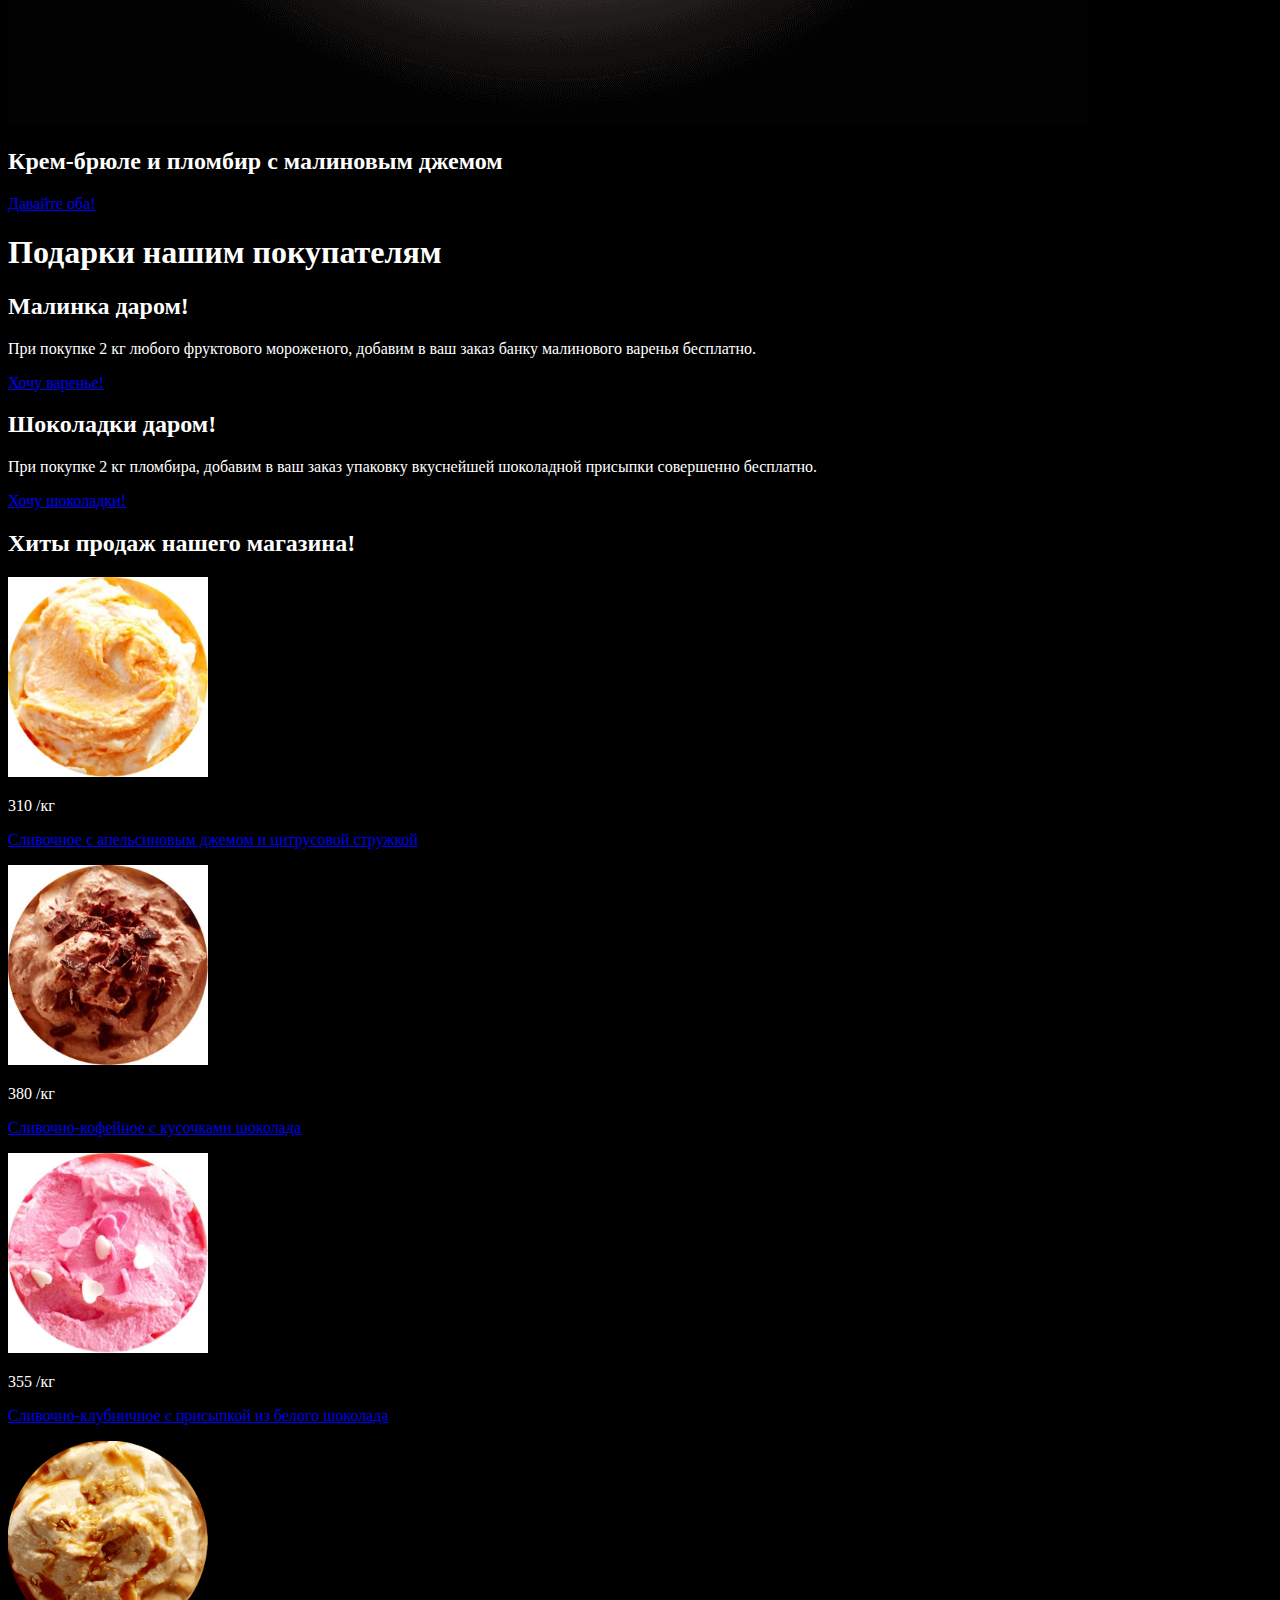
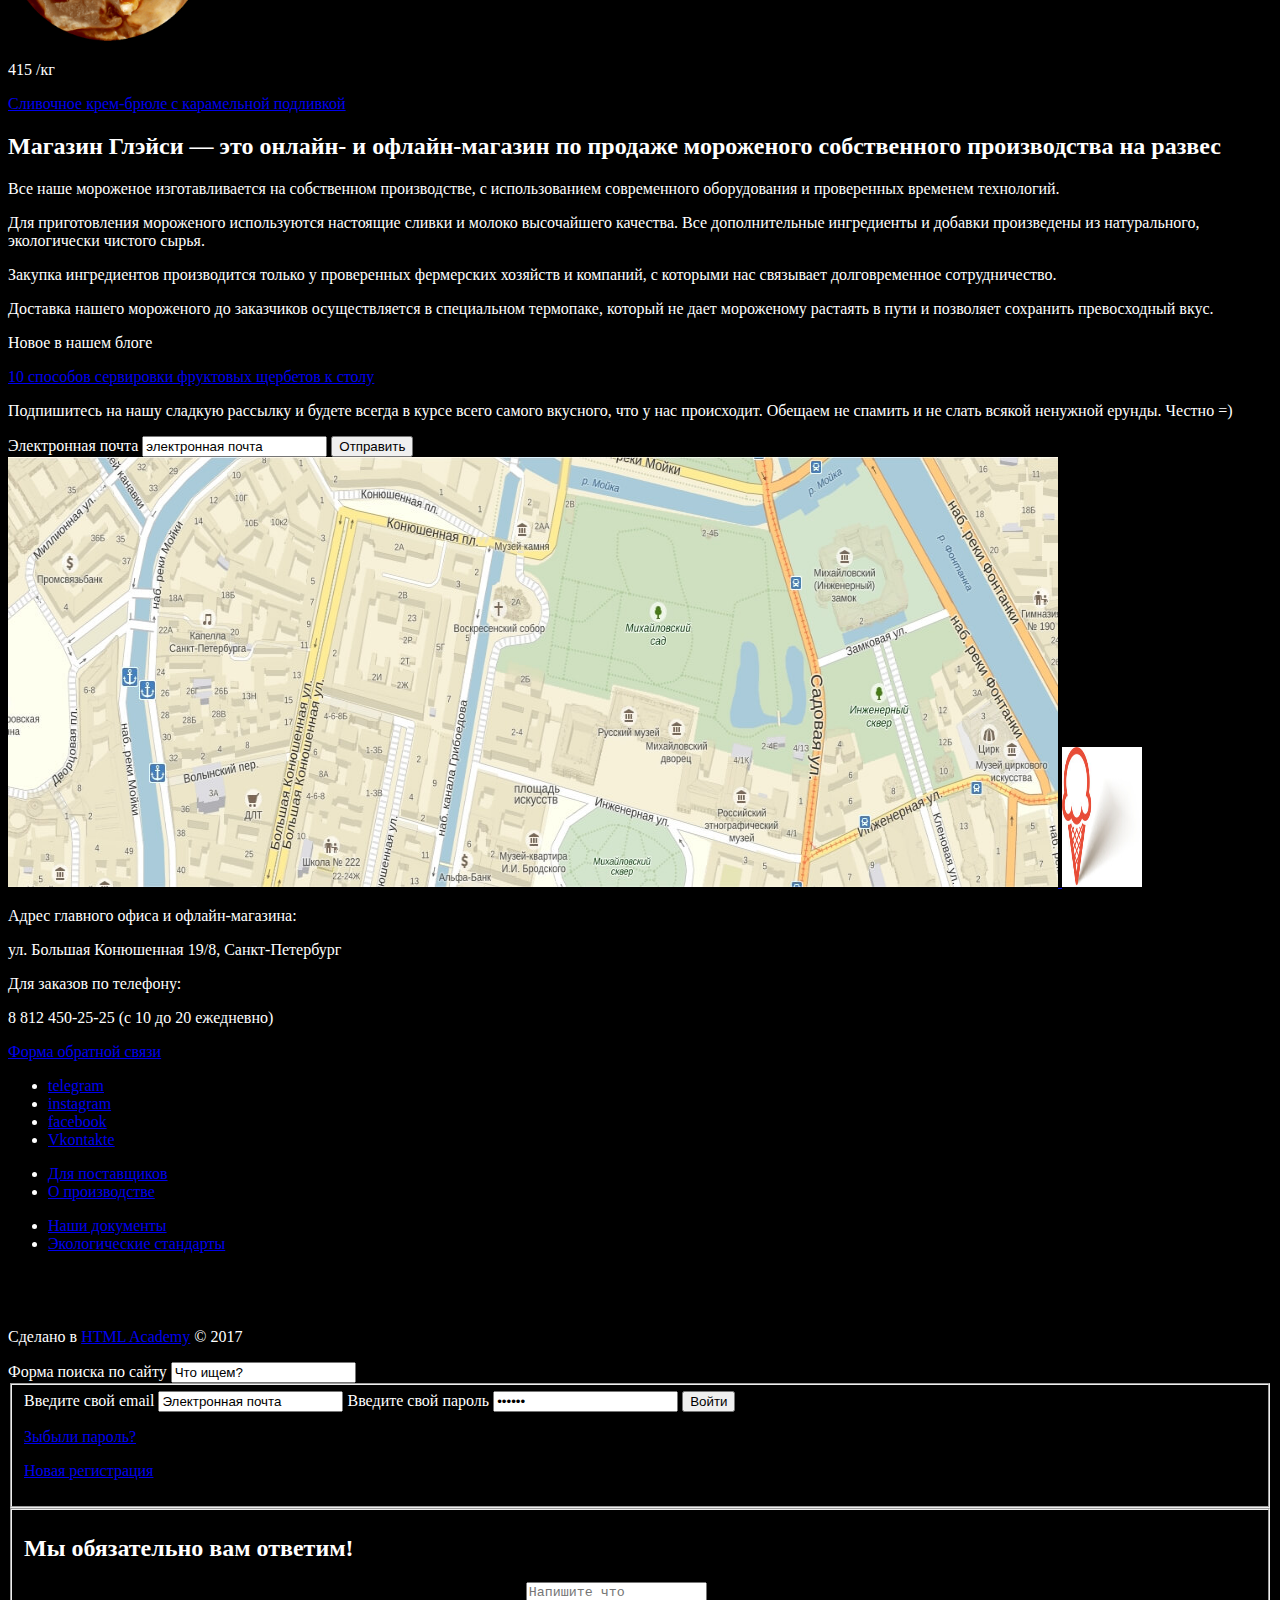
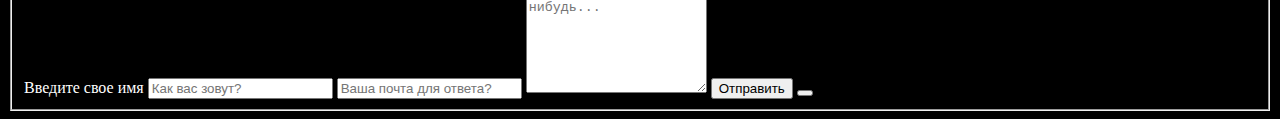
==== commit 61a0c136: "добавил картинки скрытик слоев" ====
--- a/index.html
+++ b/index.html
@@ -72,10 +72,10 @@
       <a href="#" class="button" tabindex="0">Давайте оба!</a>
     </article>
 
-    <!-- отредактировать позже! -->
+
     <h3 class="visuali-hidden">Наши акции</h3>
     <article class="slider__slide-2">
-      <img src="img/min_img/creme_brulee_and_raspberry_ice_cream.png" alt="Крембрюле и пломбир с малиновым джемом">
+      <img src="img/min_img/chocolate_ice_cream_and_lemon_sorbet.png" alt="Крембрюле и пломбир с малиновым джемом">
       <h2 class="promo">Крем-брюле и пломбир с малиновым джемом</h2>
       <a href="#" class="button" tabindex="0">Давайте оба!</a>
     </article>
@@ -83,11 +83,11 @@
 
     <h3 class="visuali-hidden">Наши акции</h3>
     <article class="slider__slide-3">
-      <img src="img/min_img/creme_brulee_and_raspberry_ice_cream.png" alt="Крембрюле и пломбир с малиновым джемом">
+      <img src="img/min_img/ice-cream_and_strawberry_sherbet.png" alt="Крембрюле и пломбир с малиновым джемом">
       <h2 class="promo">Крем-брюле и пломбир с малиновым джемом</h2>
       <a href="#" class="button" tabindex="0">Давайте оба!</a>
     </article>
-
+<!-- как прописать листалку??? -->
 
   </section>
 
@@ -215,7 +215,7 @@
         <img src="img/min_img/map.jpg" alt="Адрес нашего офиса ул. Большая Конюшенная 19/8, Санкт-Петербург" width="1050" height="430">
       </a>
       <span class="map__geo">
-        <img src="img/min_svg/icon_of_big_ice_cream.svg" alt="ice-cream-logo" width="80" height="140">
+        <img src="img/min_img/icon_of_big_ice_cream.jpg" alt="ice-cream-logo" width="80" height="140">
       </span>
 
       <aside class="map__address">
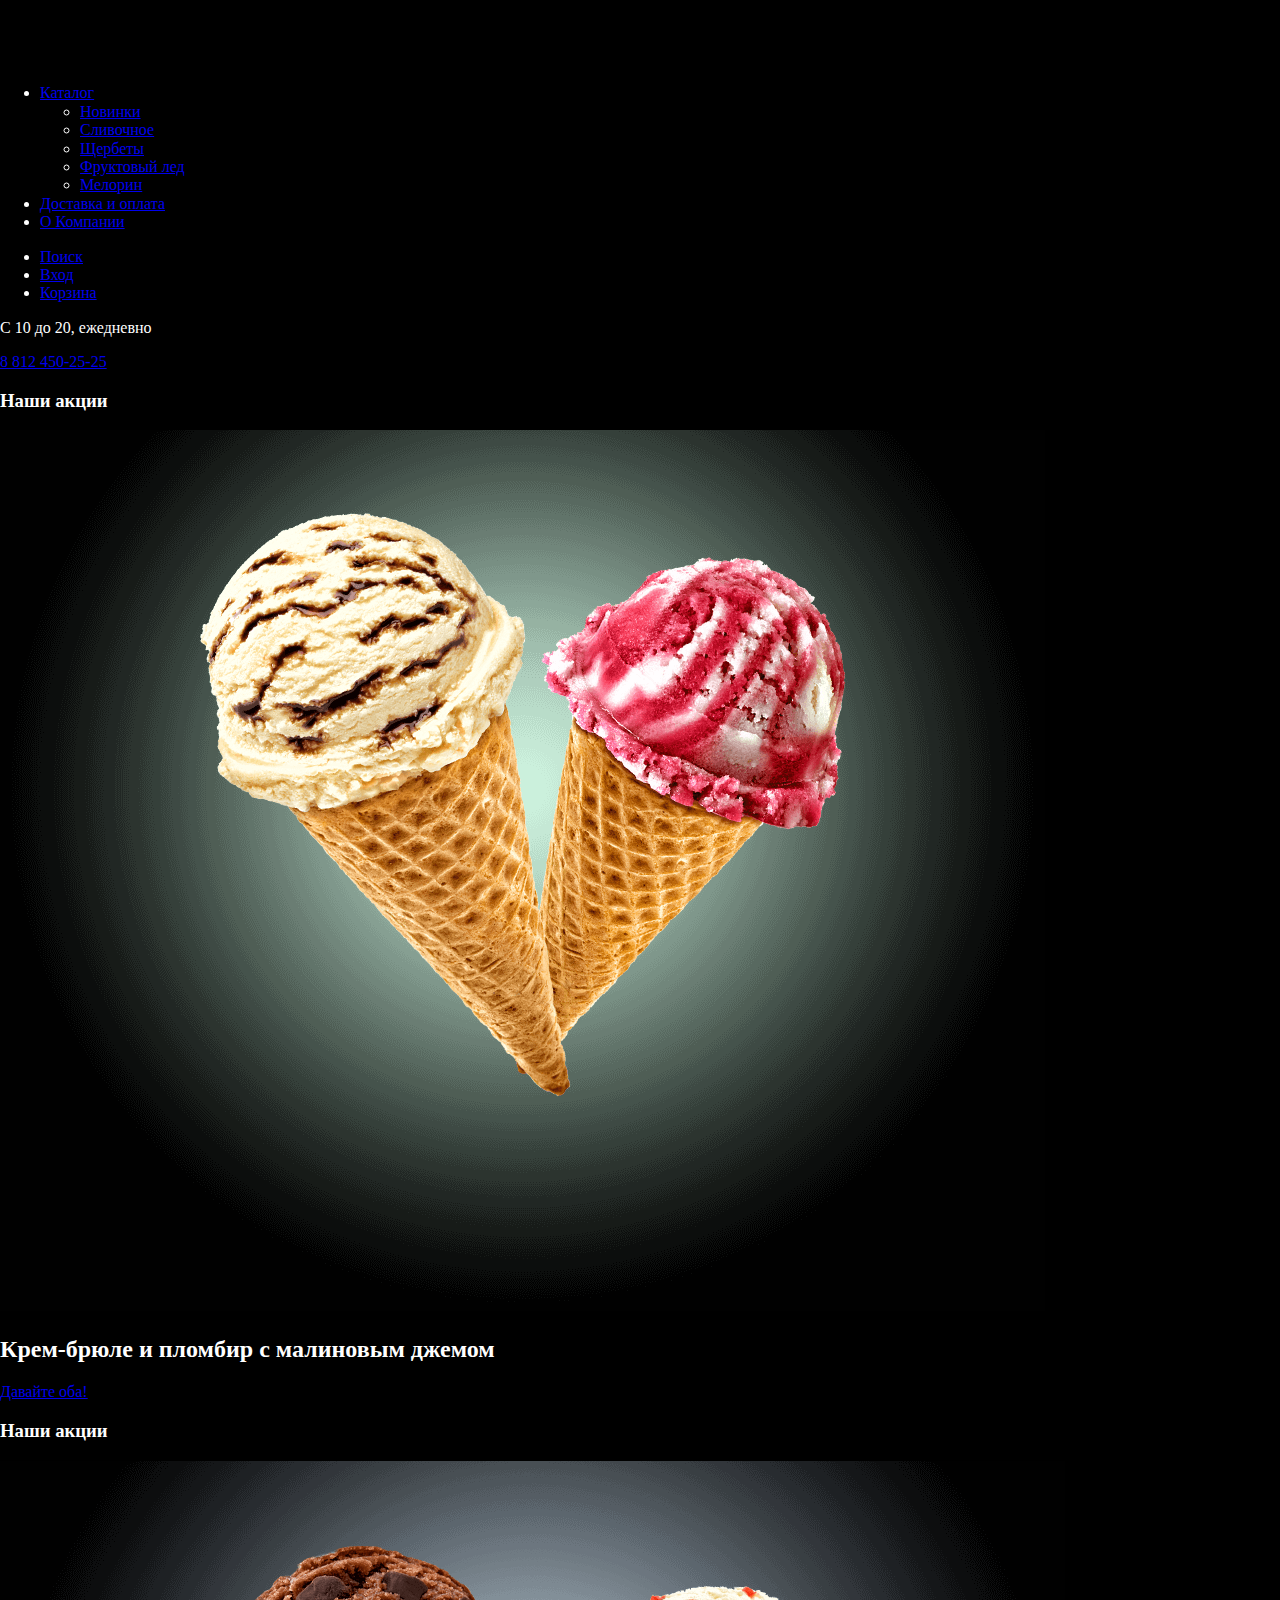
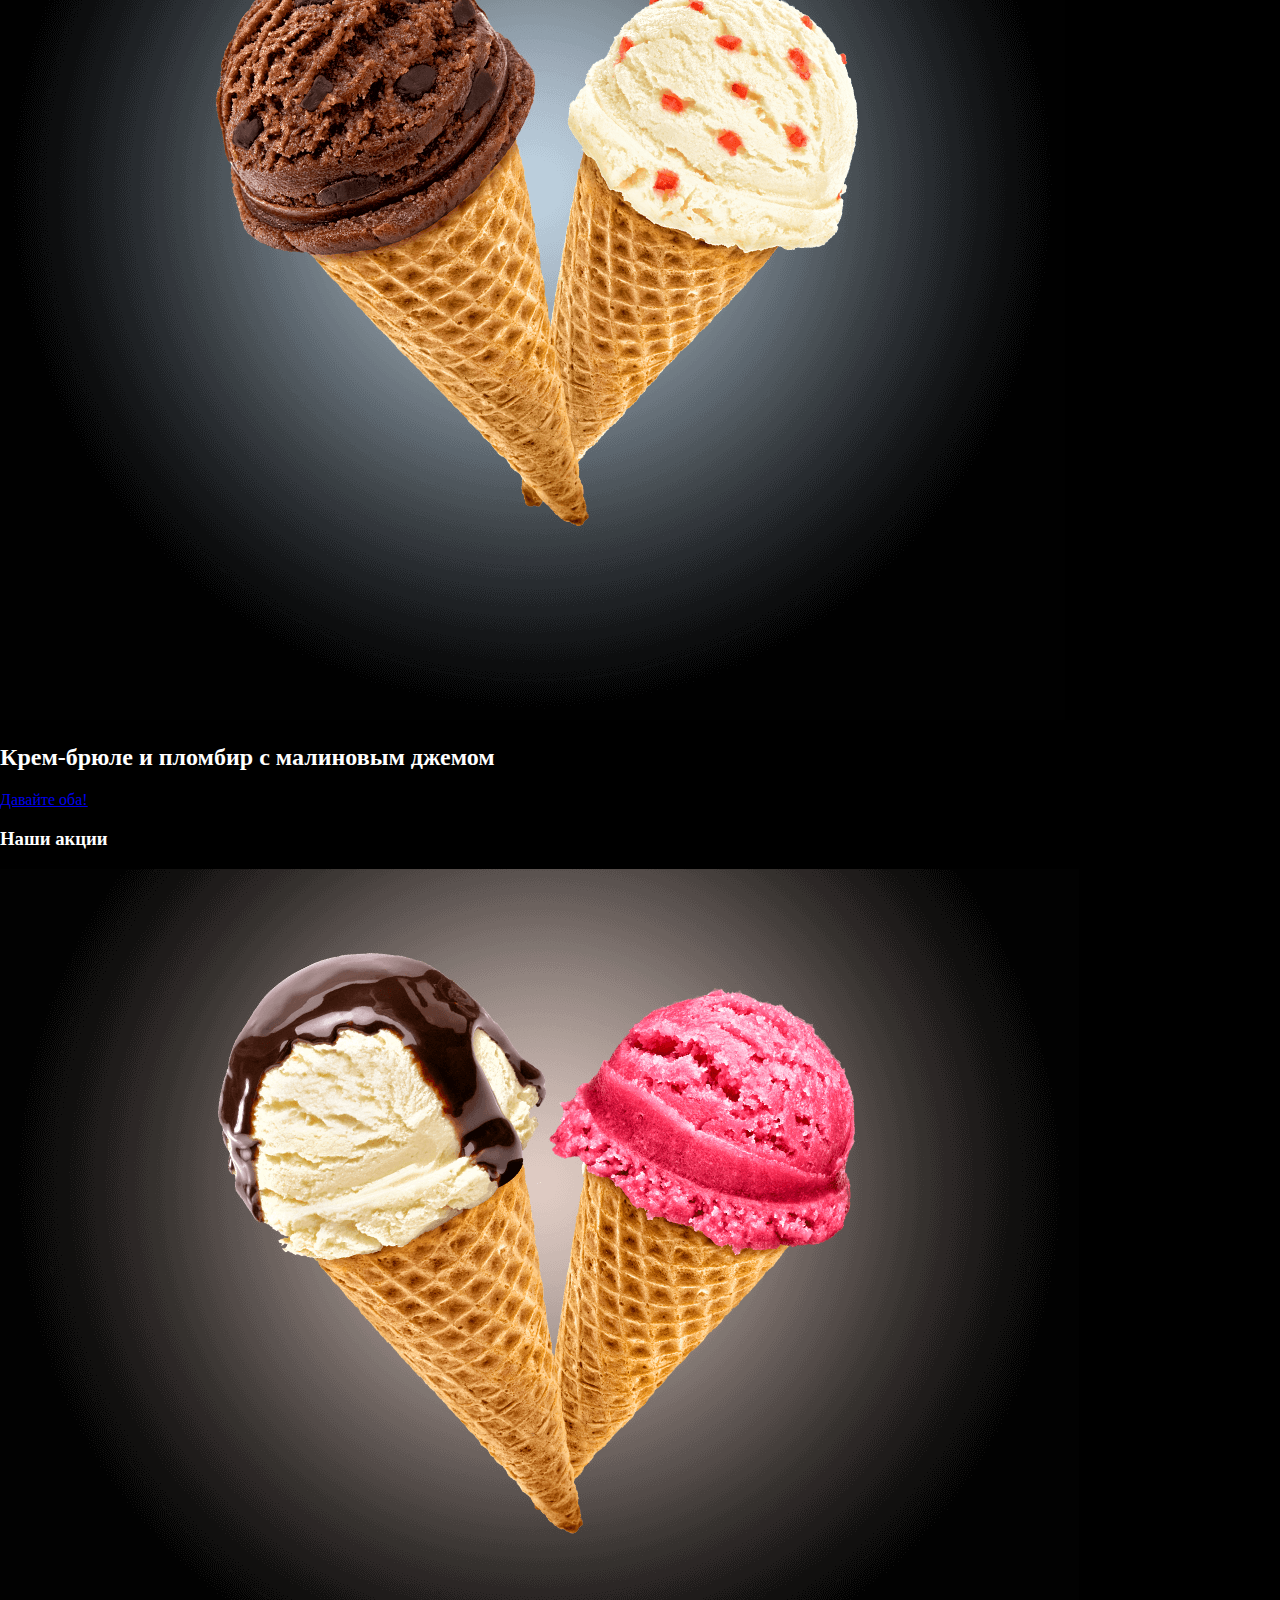
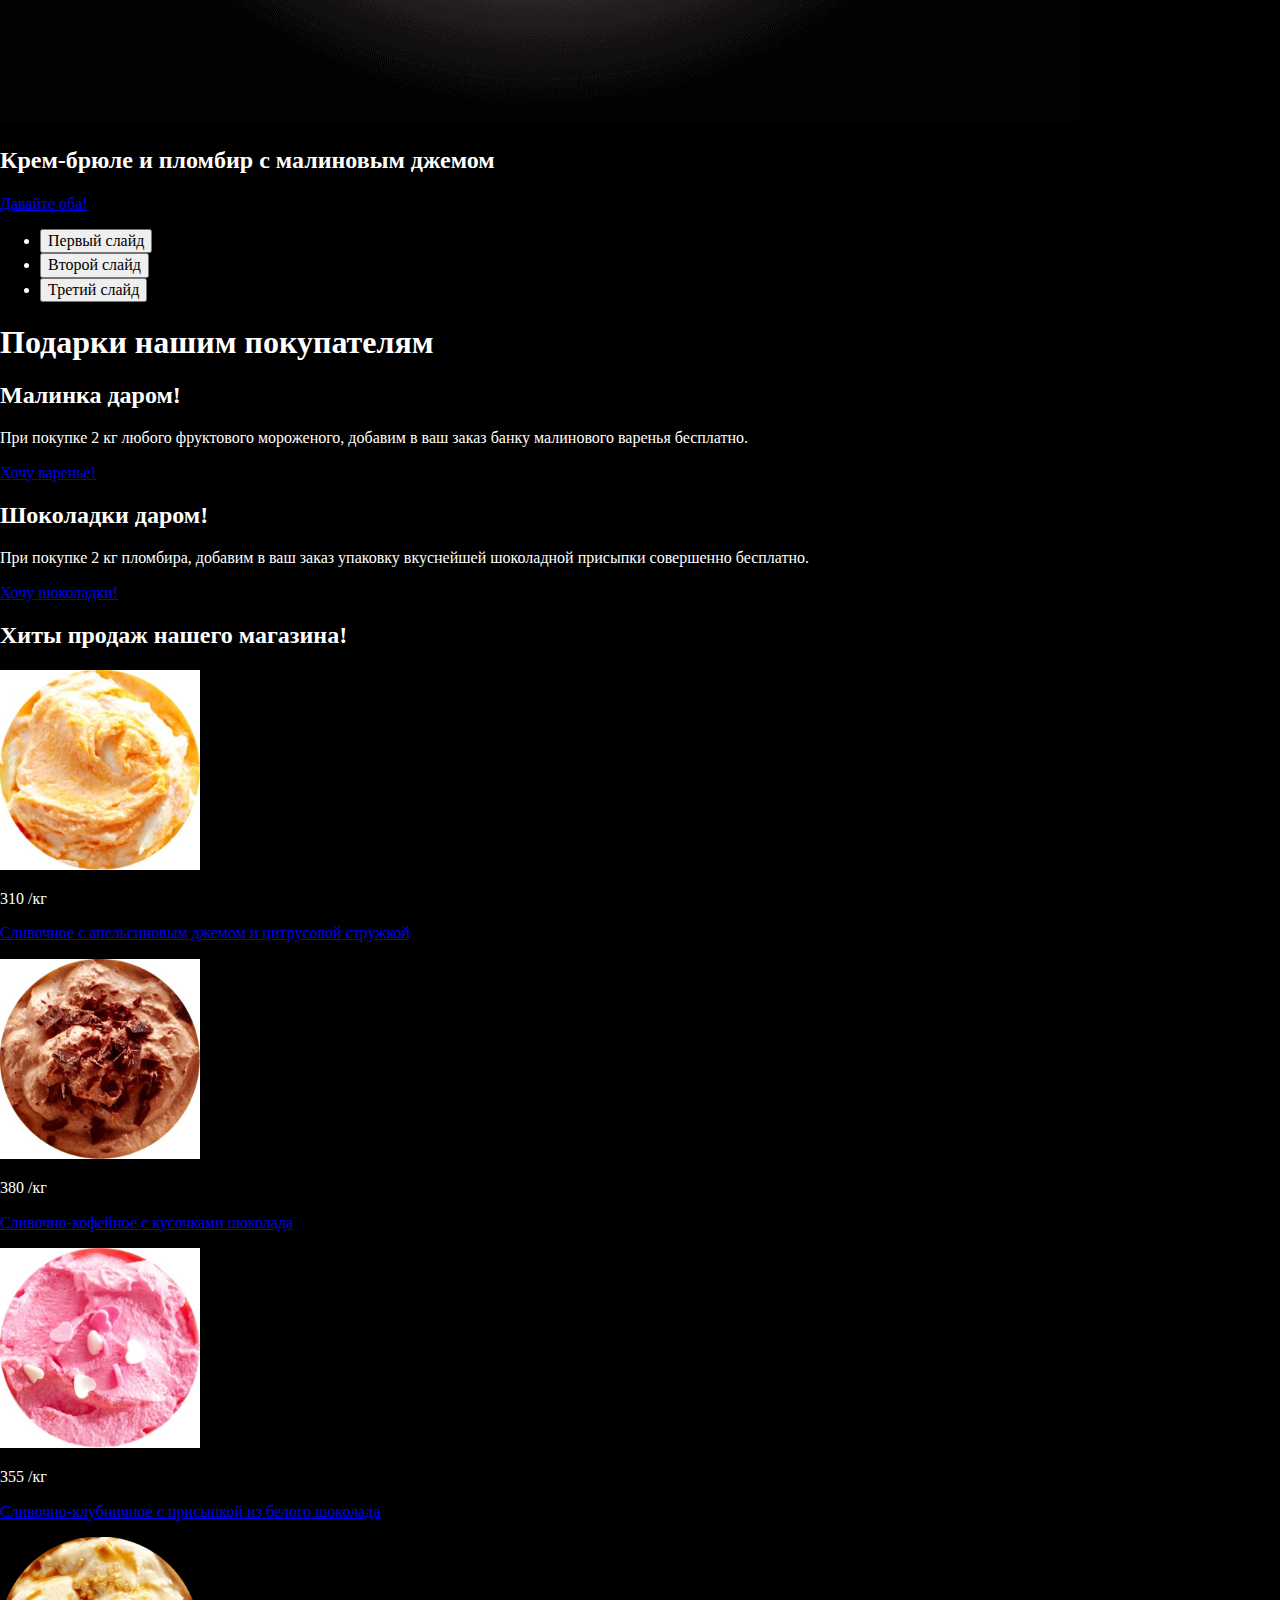
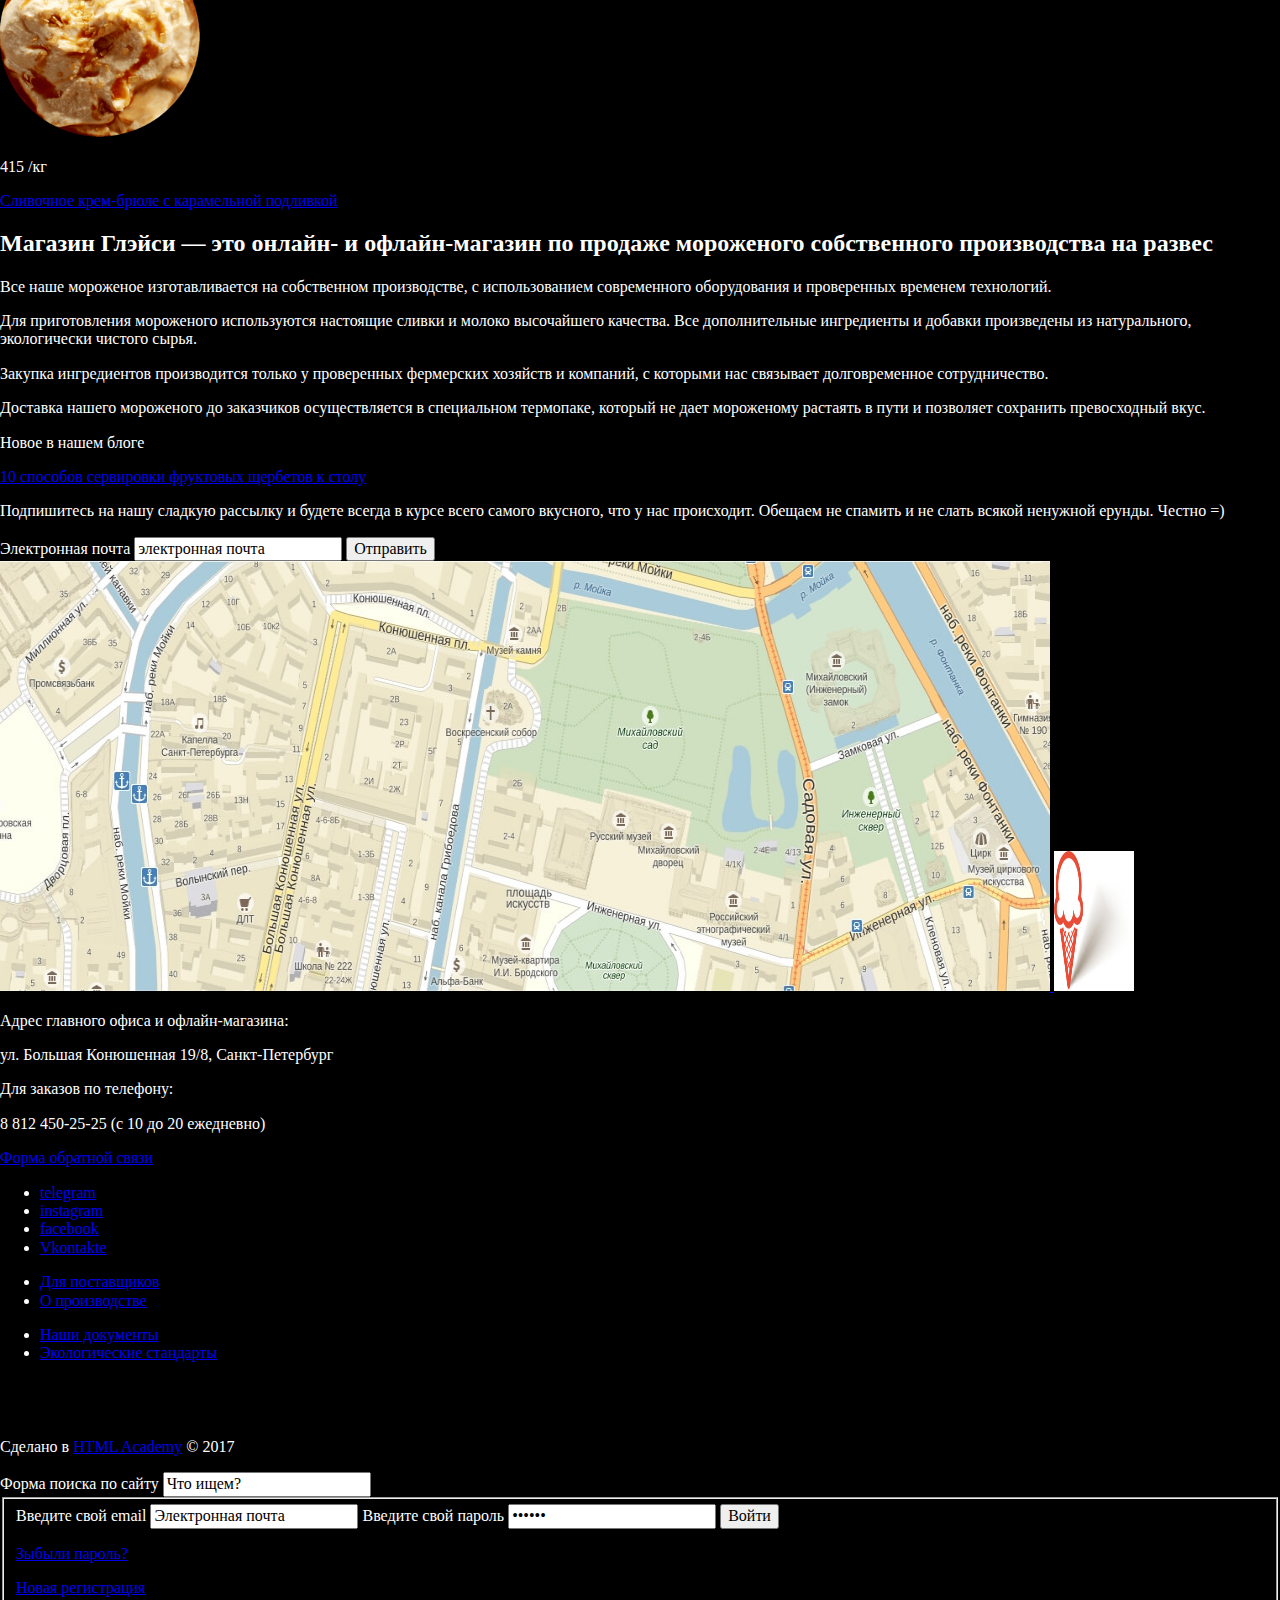
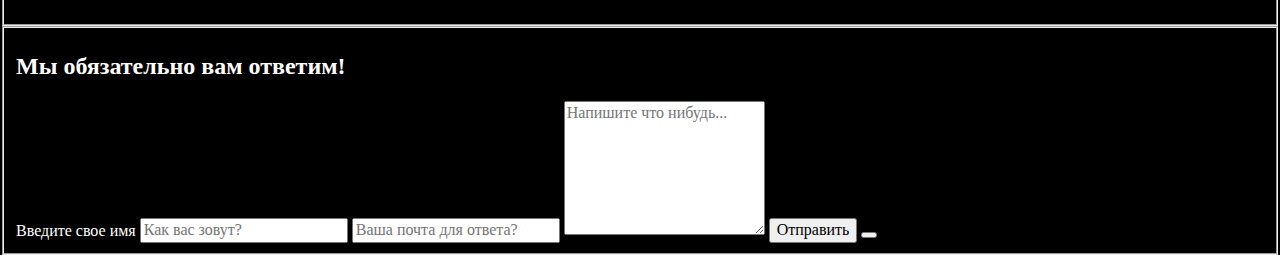
==== commit 9152de54: "подлучил нормалайз" ====
--- a/index.html
+++ b/index.html
@@ -4,6 +4,7 @@
 <head>
   <meta charset="utf-8">
   <title>HTML Academy: Глейси</title>
+  <link rel="stylesheet" href="css/normalize.css">
   <link rel="stylesheet" href="css/style.css">
 </head>
 
@@ -87,7 +88,18 @@
       <h2 class="promo">Крем-брюле и пломбир с малиновым джемом</h2>
       <a href="#" class="button" tabindex="0">Давайте оба!</a>
     </article>
-<!-- как прописать листалку??? -->
+<!-- листалка -->
+    <ul class="slides-switches">
+      <li class="slide-radio">
+        <button class="slide-btn">Первый слайд</button>
+      </li>
+      <li class="slide-radio">
+        <button class="slide-btn">Второй слайд</button>
+      </li>
+      <li class="slide-radio">
+        <button class="slide-btn">Третий слайд</button>
+      </li>
+    </ul>
 
   </section>
 
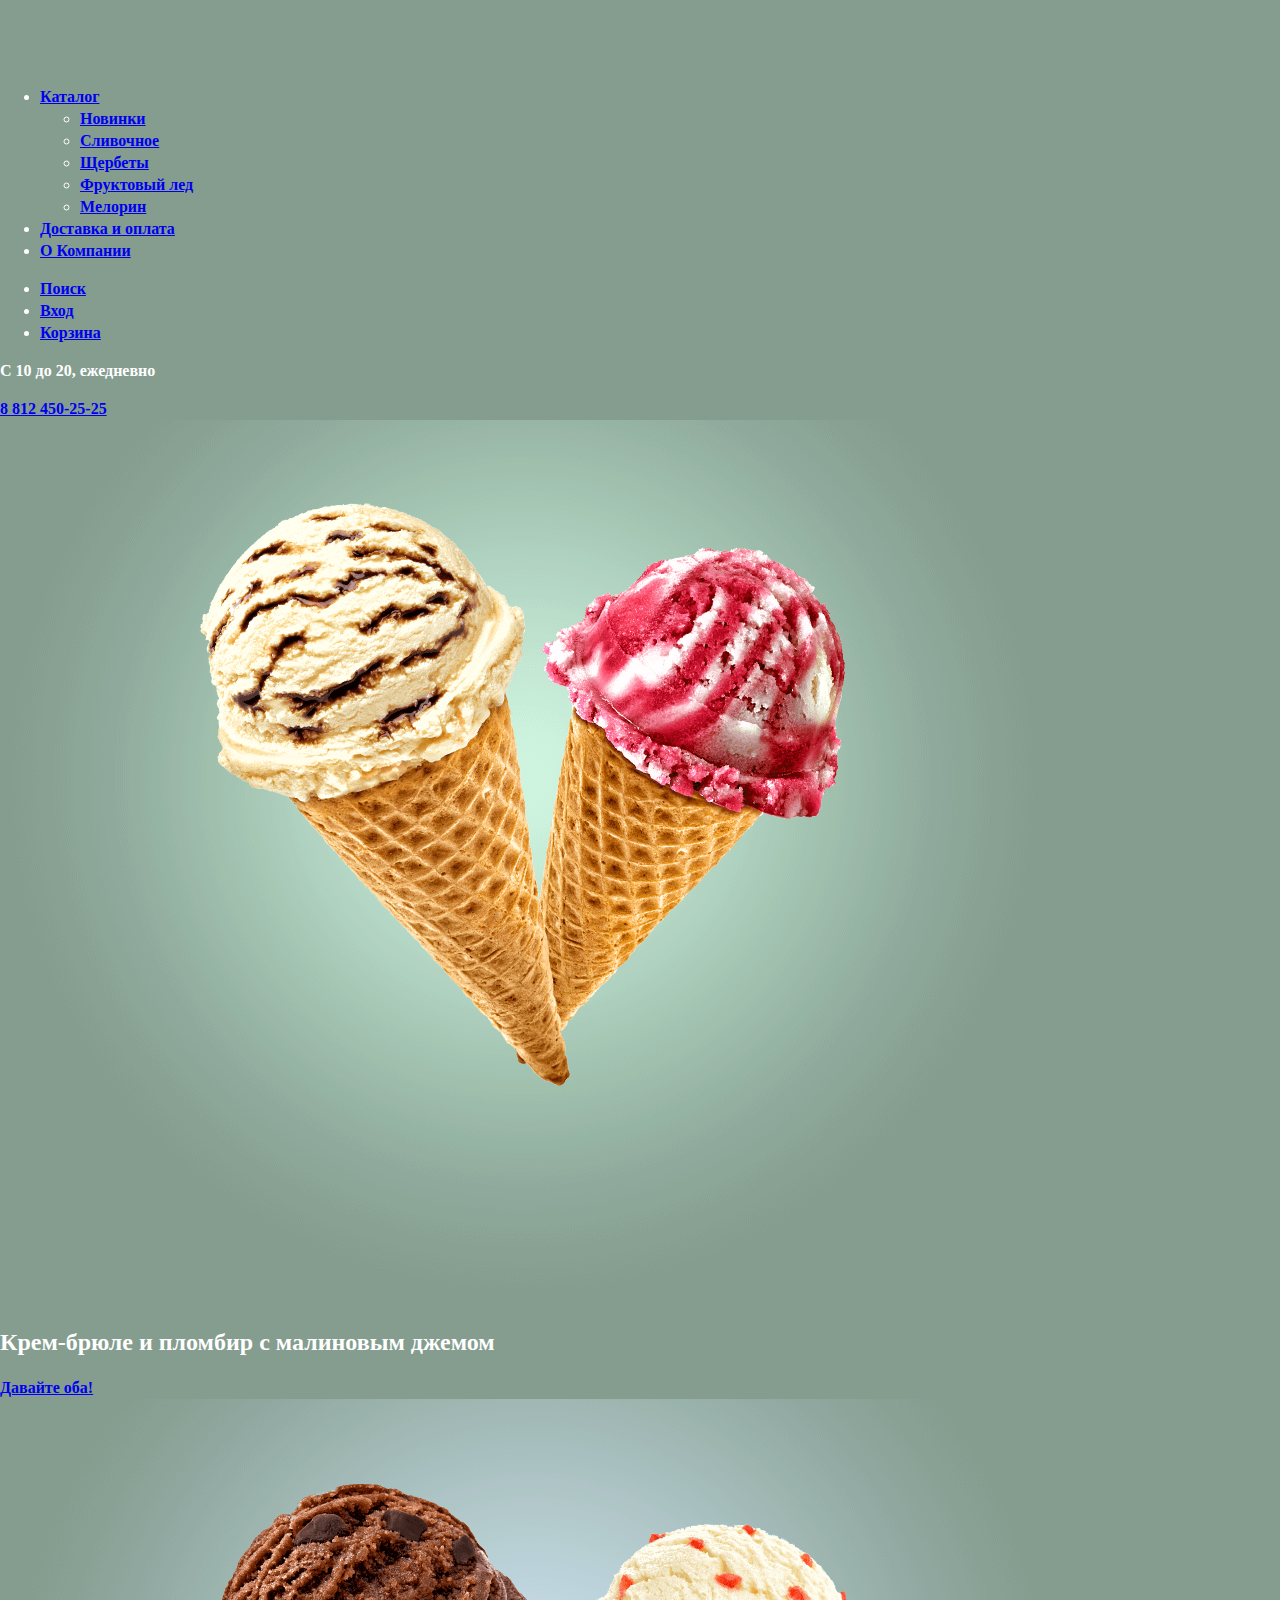
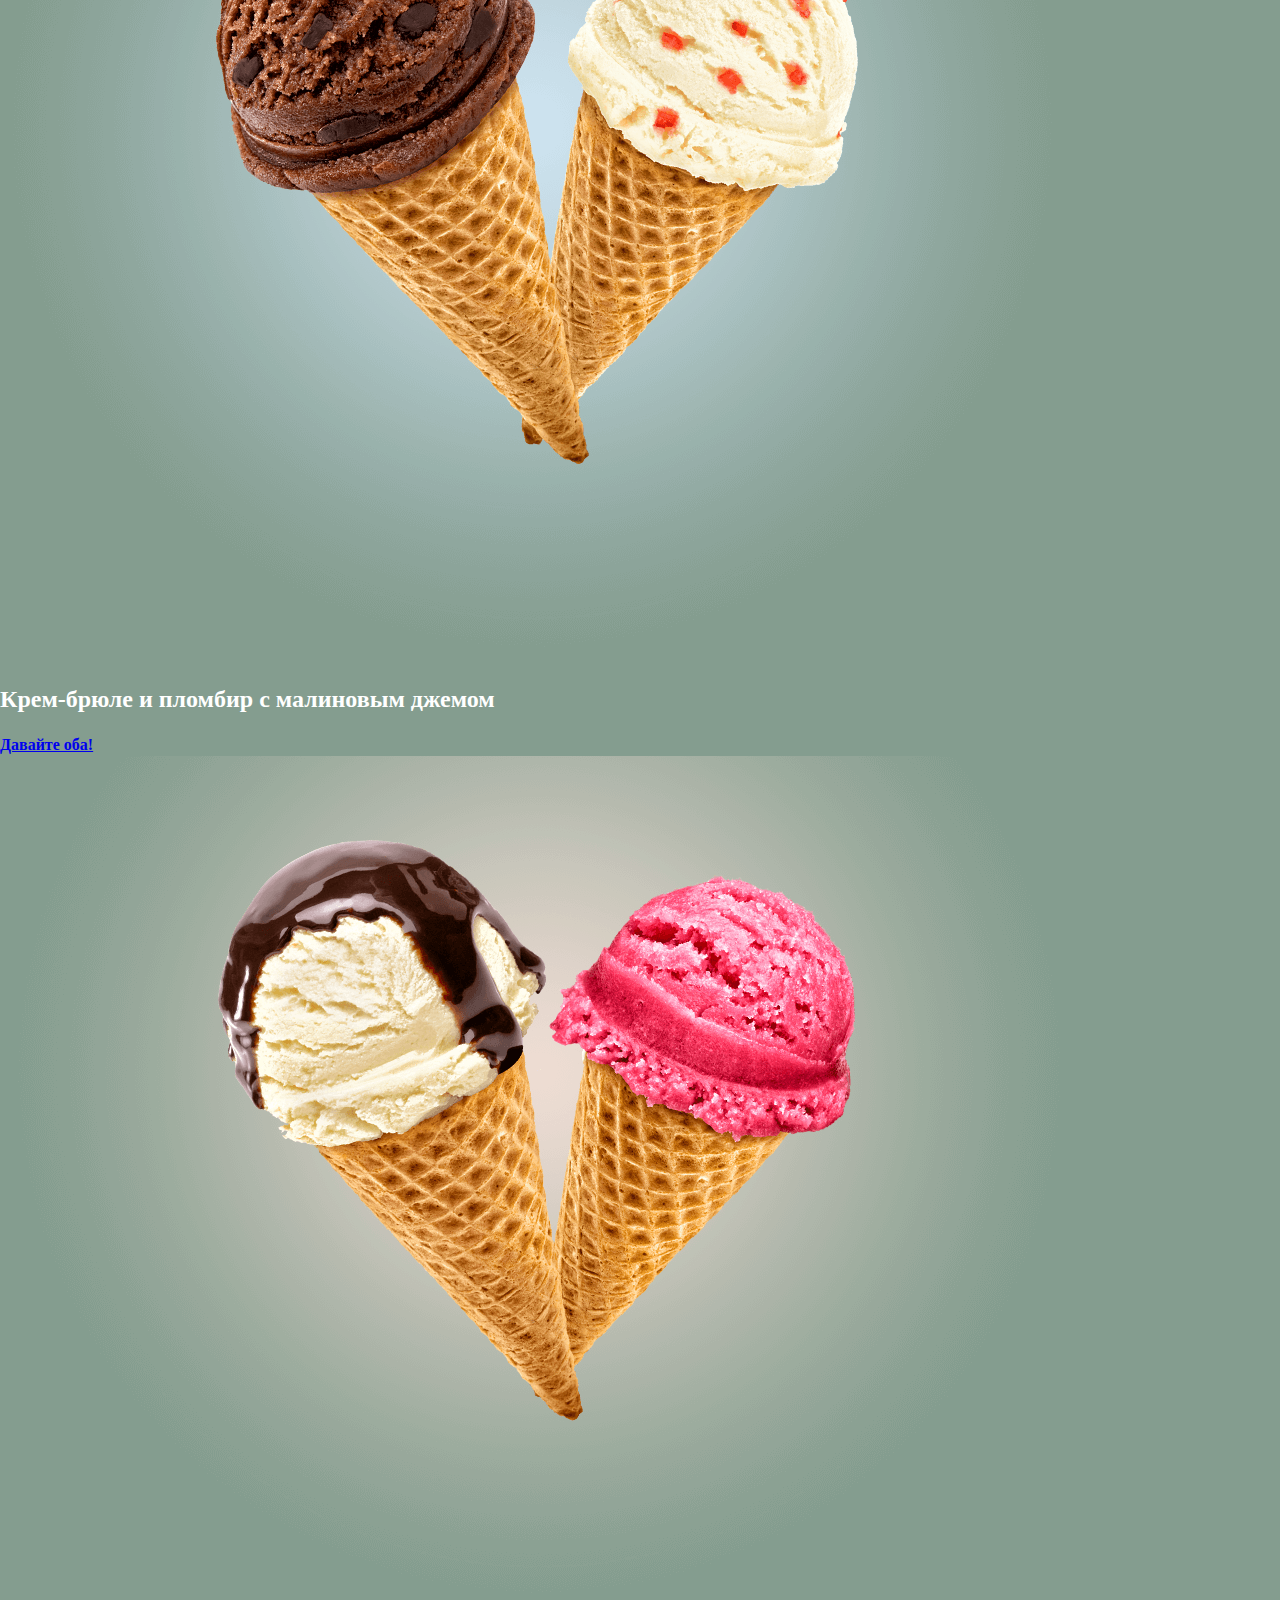
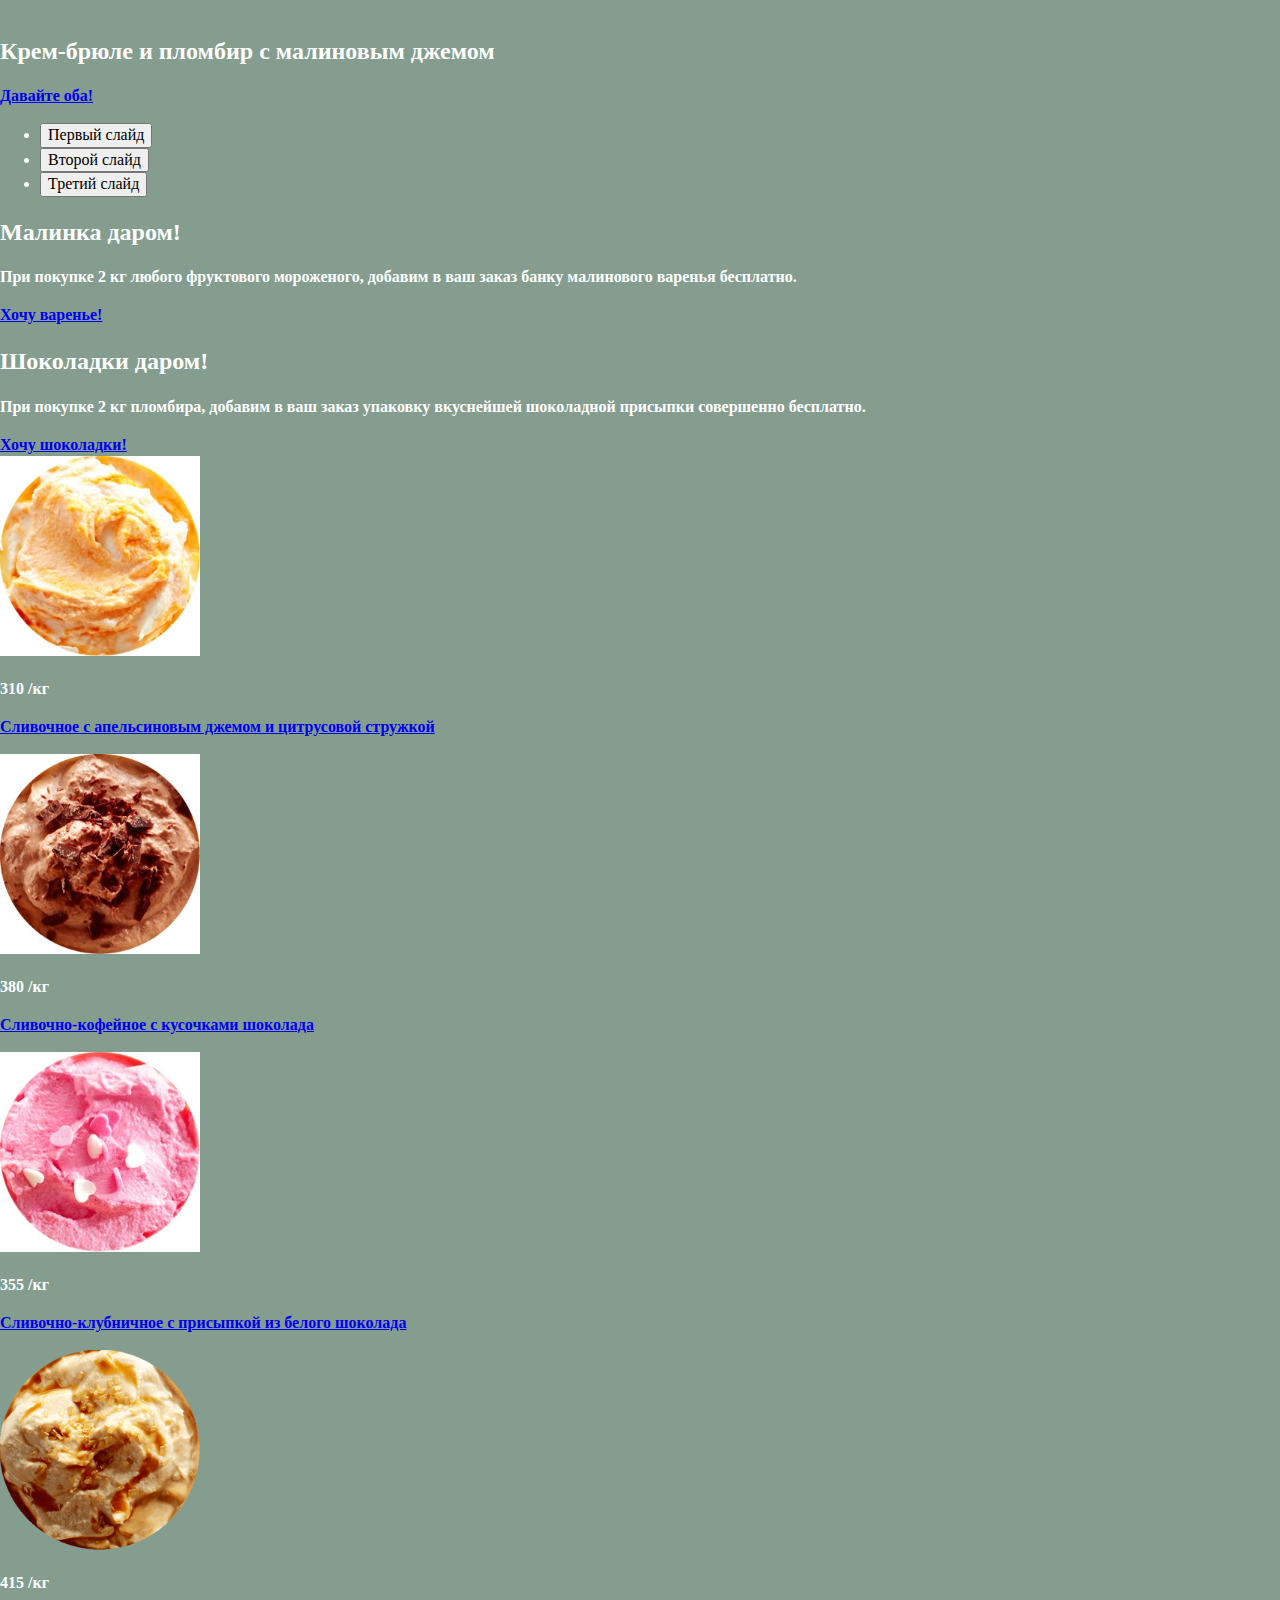
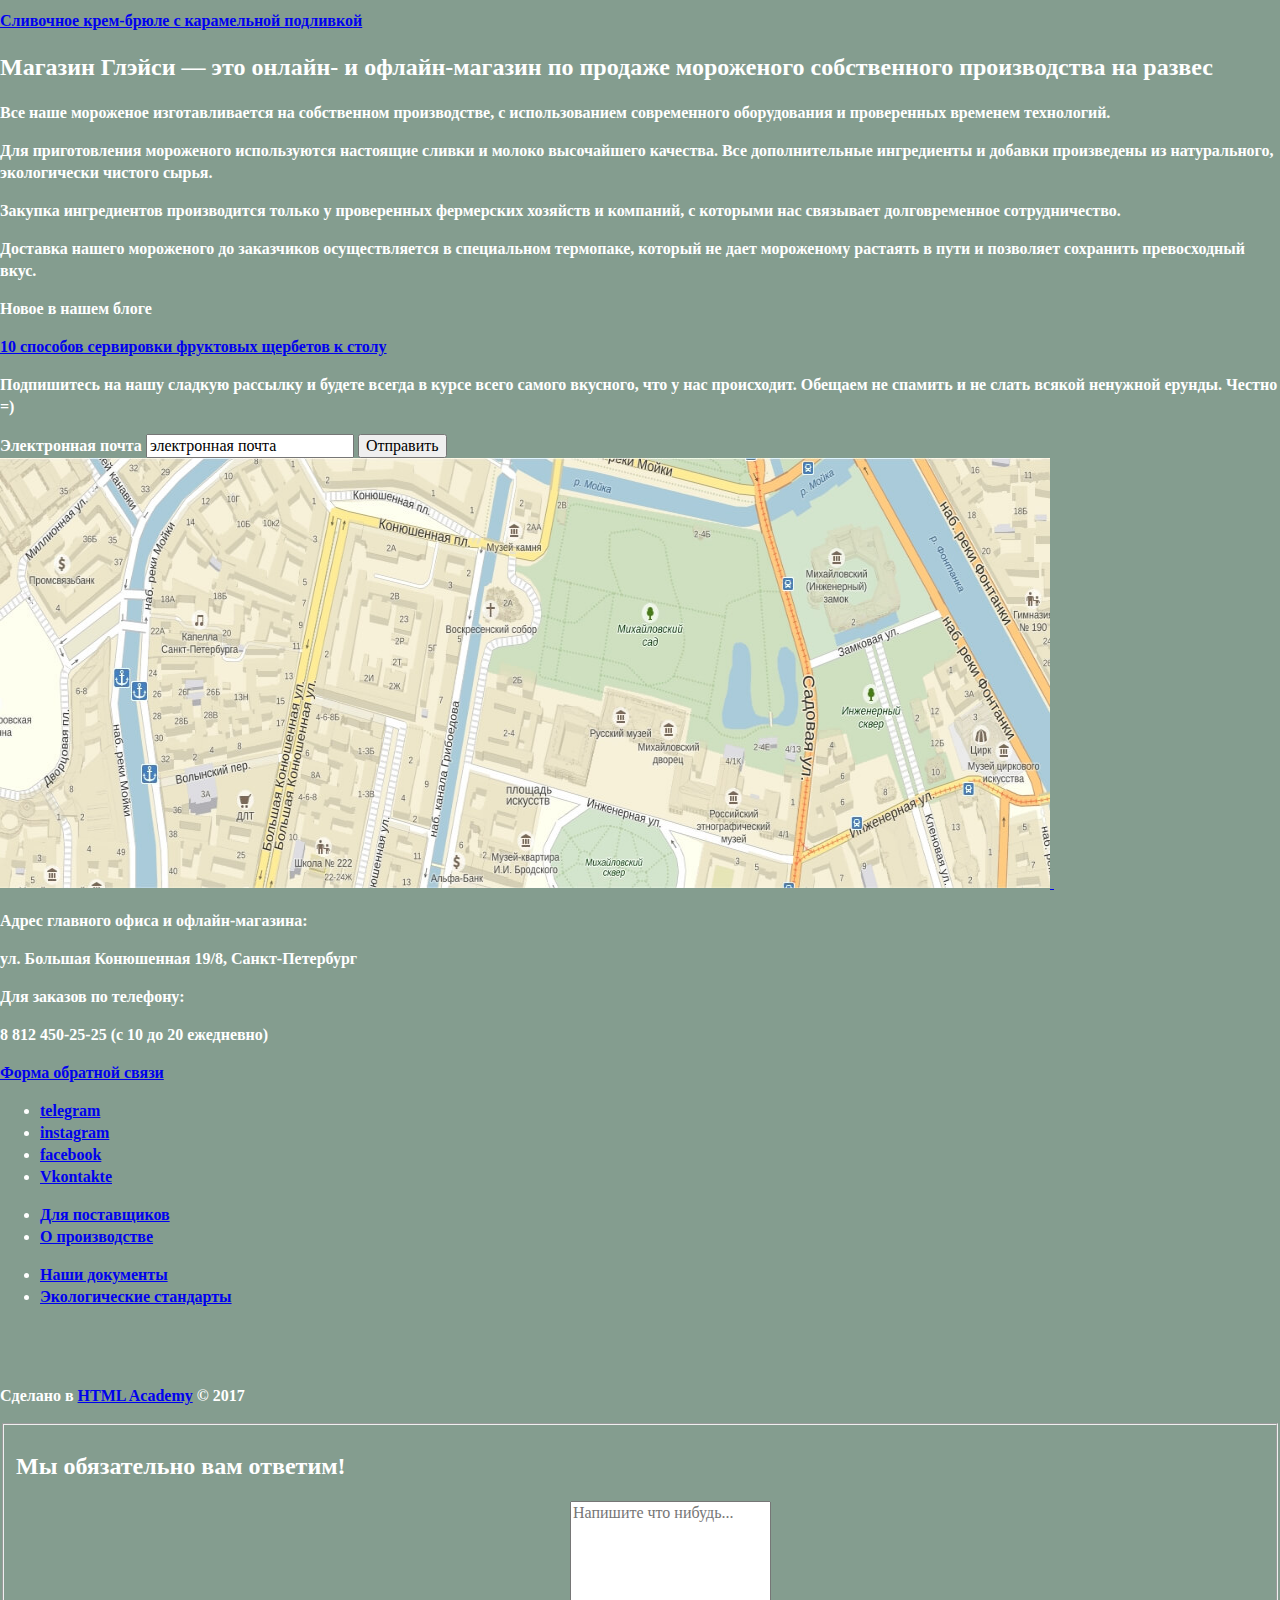
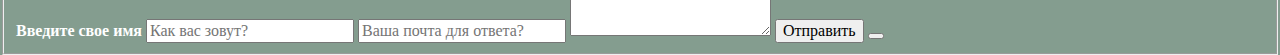
==== commit 87ee8a1c: "прописал глобальные стили(не все)" ====
--- a/index.html
+++ b/index.html
@@ -4,6 +4,7 @@
 <head>
   <meta charset="utf-8">
   <title>HTML Academy: Глейси</title>
+  <link href="https://fonts.googleapis.com/css?family=Roboto:400,500,700&amp;subset=cyrillic" rel="stylesheet">
   <link rel="stylesheet" href="css/normalize.css">
   <link rel="stylesheet" href="css/style.css">
 </head>
@@ -66,7 +67,7 @@
   </header>
 
   <section class=slider>
-    <h3 class="visuali-hidden">Наши акции</h3>
+    <h3 class="visually-hidden">Наши акции</h3>
     <article class="slider__slide-1">
       <img src="img/min_img/creme_brulee_and_raspberry_ice_cream.png" alt="Крембрюле и пломбир с малиновым джемом">
       <h2 class="promo">Крем-брюле и пломбир с малиновым джемом</h2>
@@ -74,7 +75,7 @@
     </article>
 
 
-    <h3 class="visuali-hidden">Наши акции</h3>
+    <h3 class="visually-hidden">Наши акции</h3>
     <article class="slider__slide-2">
       <img src="img/min_img/chocolate_ice_cream_and_lemon_sorbet.png" alt="Крембрюле и пломбир с малиновым джемом">
       <h2 class="promo">Крем-брюле и пломбир с малиновым джемом</h2>
@@ -82,7 +83,7 @@
     </article>
 
 
-    <h3 class="visuali-hidden">Наши акции</h3>
+    <h3 class="visually-hidden">Наши акции</h3>
     <article class="slider__slide-3">
       <img src="img/min_img/ice-cream_and_strawberry_sherbet.png" alt="Крембрюле и пломбир с малиновым джемом">
       <h2 class="promo">Крем-брюле и пломбир с малиновым джемом</h2>
@@ -123,7 +124,7 @@
 
     <!-- Хиты продаж -->
     <section class="promo__hits">
-      <h2 class="visuali-hidden">Хиты продаж нашего магазина!</h2>
+      <h2 class="visually-hidden">Хиты продаж нашего магазина!</h2>
 
       <article class="hits__hit-item">
         <img src="img/min_img/cream_with_orange_catalog.jpg" alt="Сливочное с апельсиновым джемом и цитрусовой стружкой
@@ -227,7 +228,7 @@
         <img src="img/min_img/map.jpg" alt="Адрес нашего офиса ул. Большая Конюшенная 19/8, Санкт-Петербург" width="1050" height="430">
       </a>
       <span class="map__geo">
-        <img src="img/min_img/icon_of_big_ice_cream.jpg" alt="ice-cream-logo" width="80" height="140">
+        <img src="img/min_svg/icon_of_big_ice_cream.svg" alt="ice-cream-logo" width="80" height="140">
       </span>
 
       <aside class="map__address">
--- a/css/style.css
+++ b/css/style.css
@@ -1,4 +1,39 @@
+@font-face{
+	font-family: 'Roboto', Arial, sans-serif;
+}
+/*вроде используется для подключения локальных шрифтов...*/
 body {
-  background-color: black;
-  color: white;
+  background-color: #849d8f;
+  color: #ffffff;
+  font-size: 16px;
+  font-weight: 700;
+  line-height: 22px;
+
 }
+
+h2 {
+	font-size: 24px;
+	line-height: 30px;
+
+}
+
+.visually-hidden {
+  position: absolute;
+  width: 1px;
+  height: 1px;
+  margin: -1px;
+  border: 0;
+  padding: 0;
+  clip: rect(0 0 0 0);
+  overflow: hidden;
+}
+
+
+/*страница каталога*/
+
+body .catalog{
+  font-size: 16px;
+  font-weight: 500;
+  line-height: 22px;
+
+}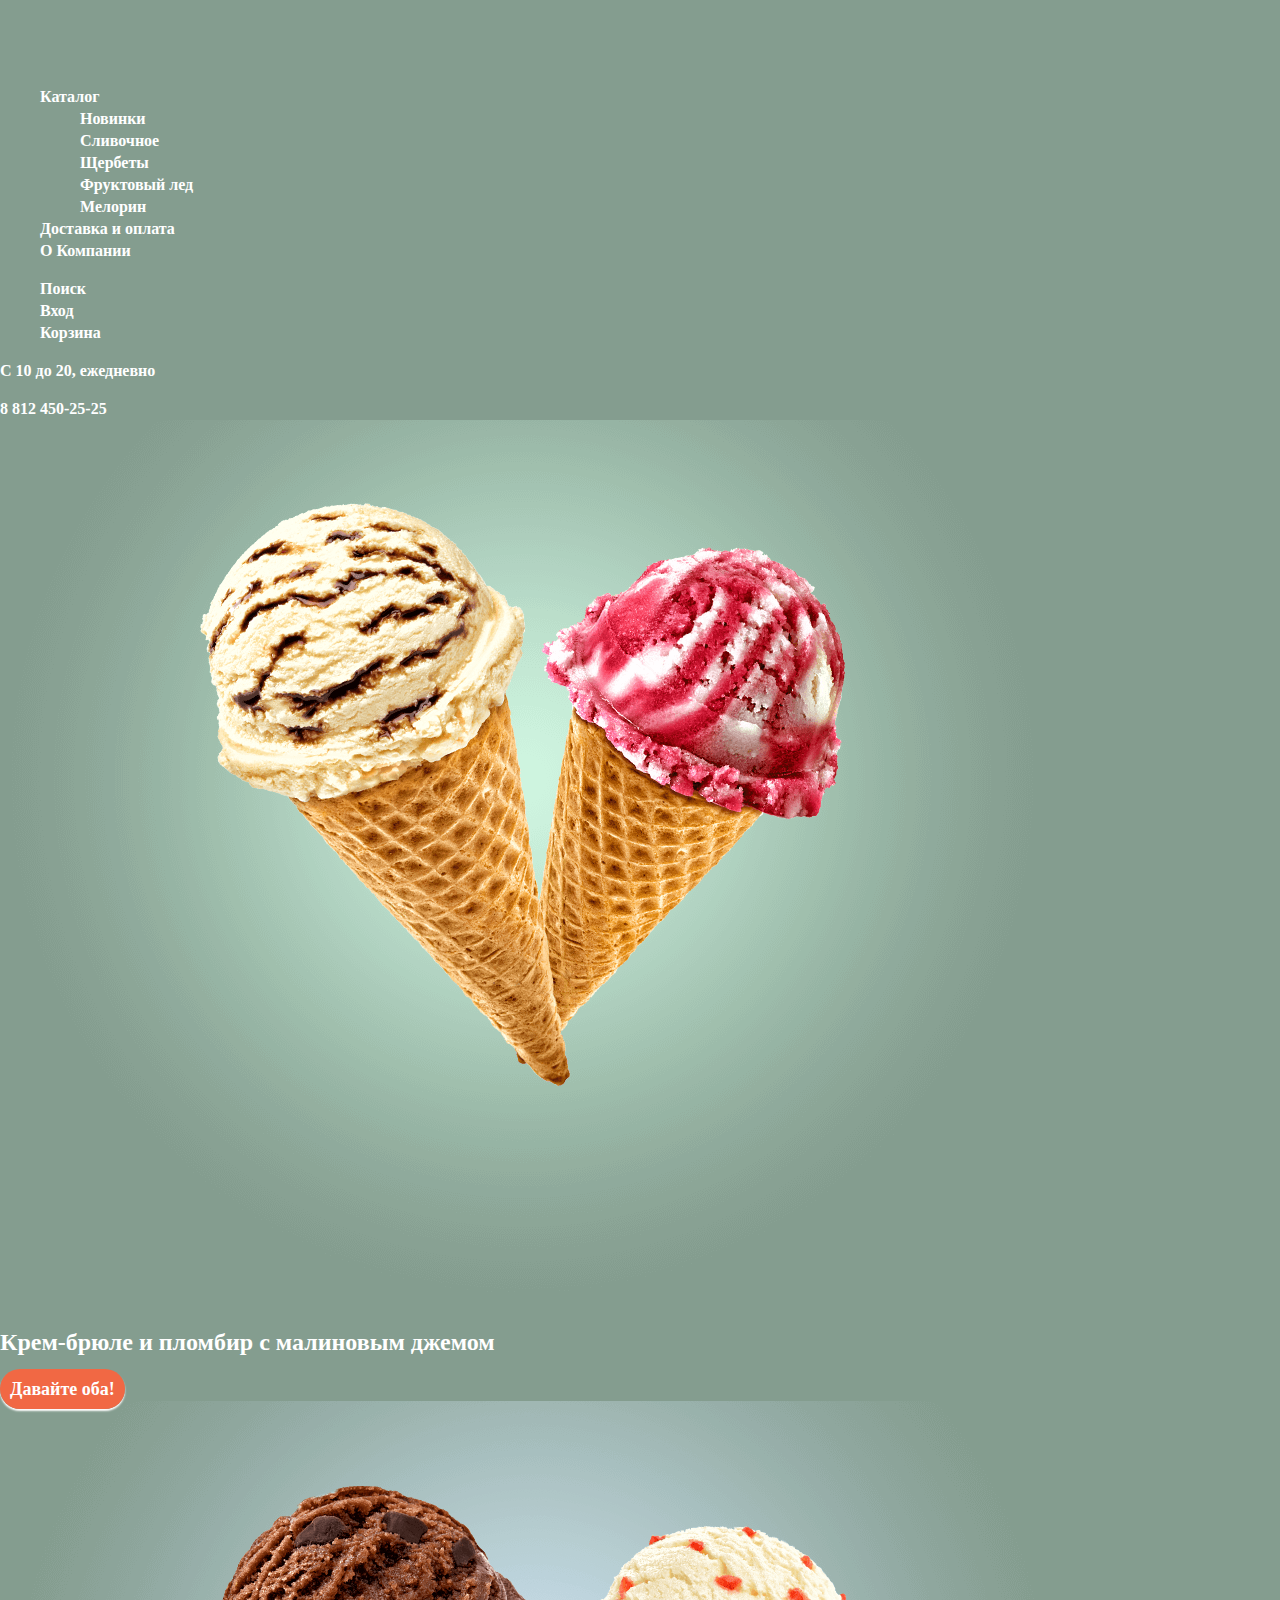
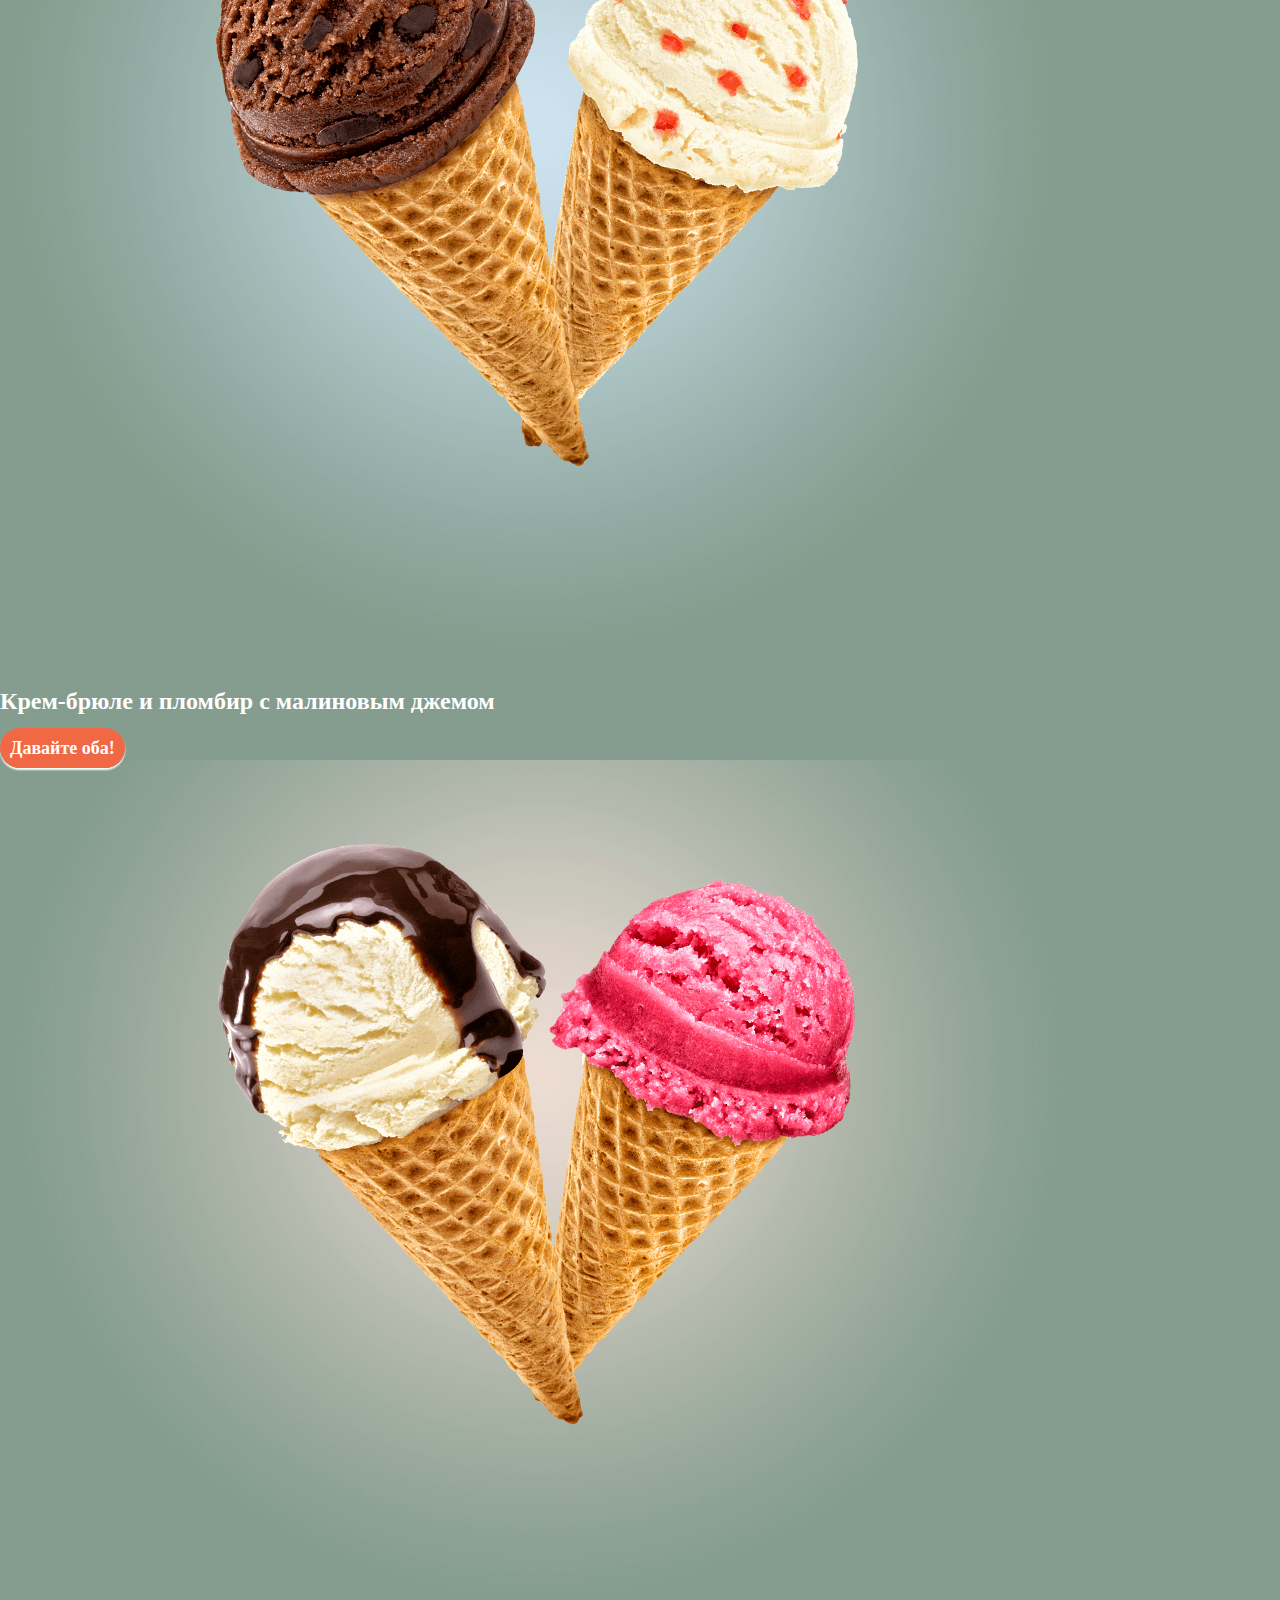
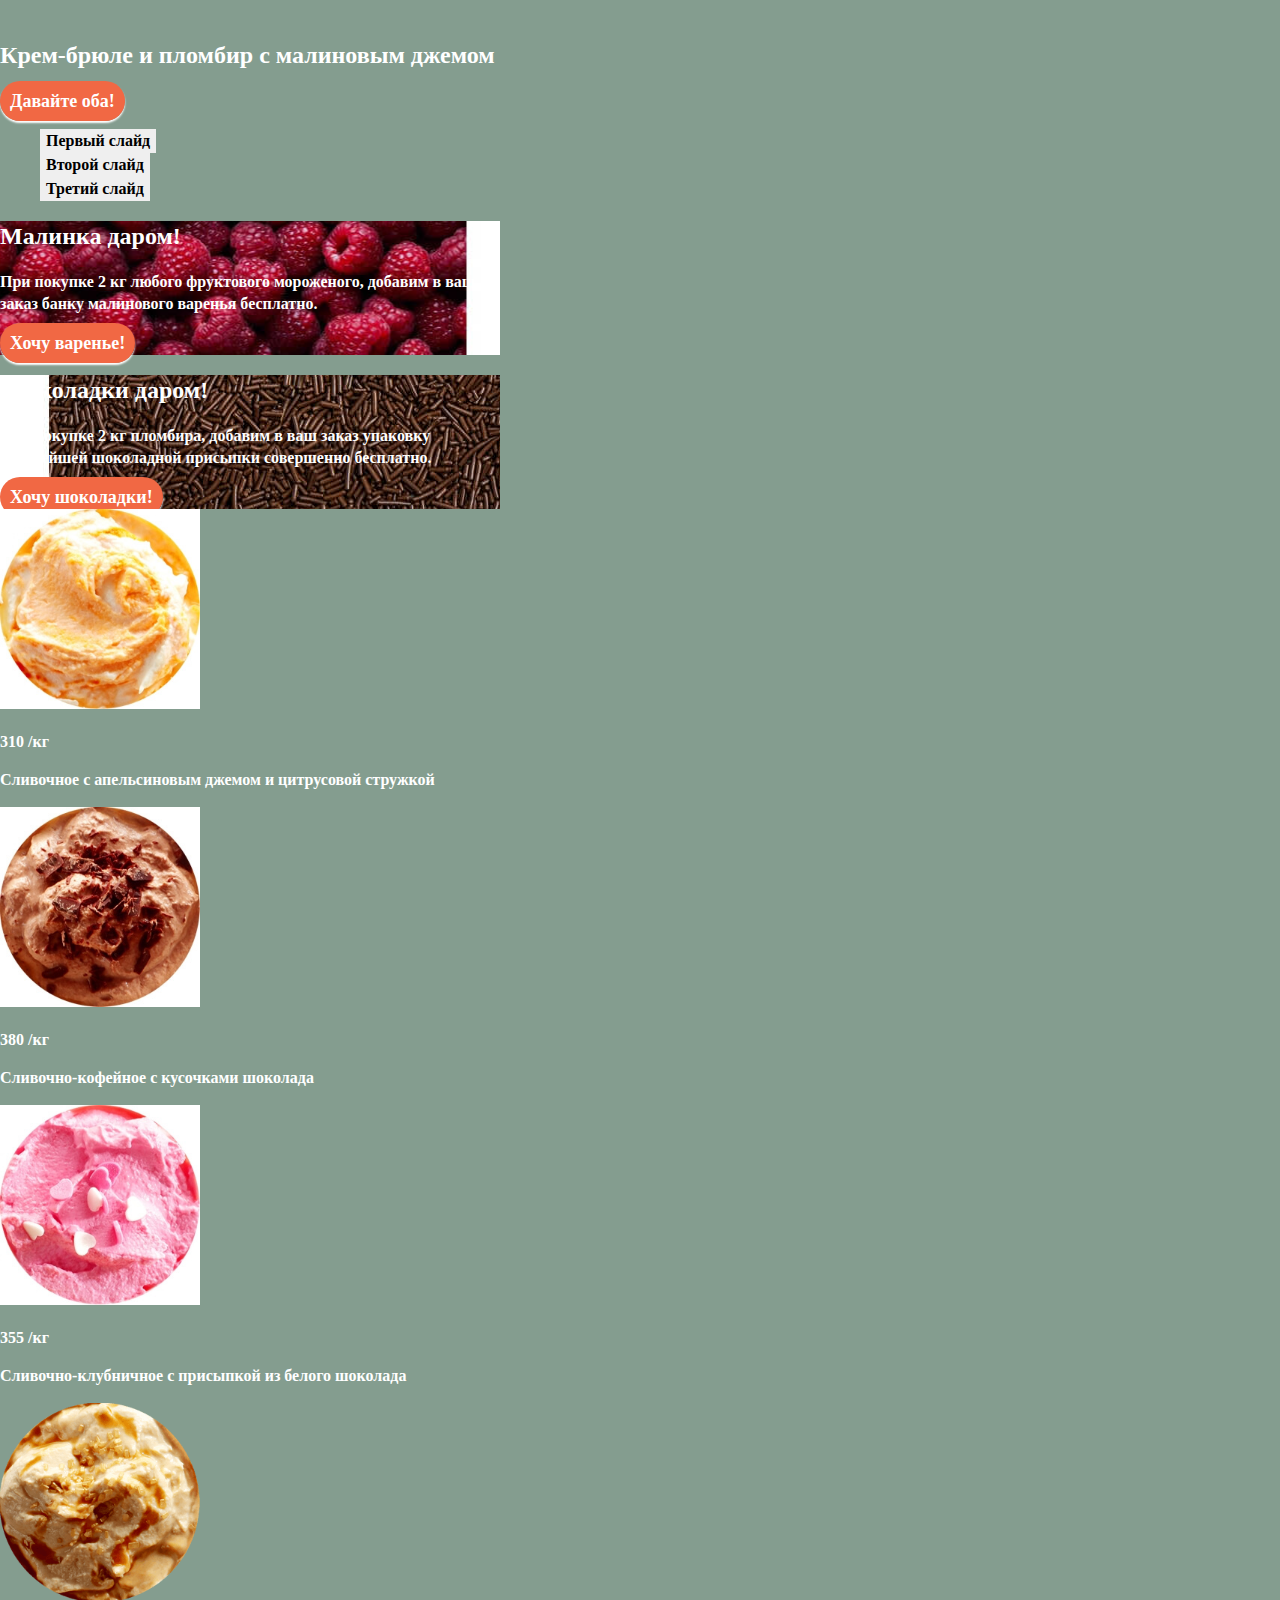
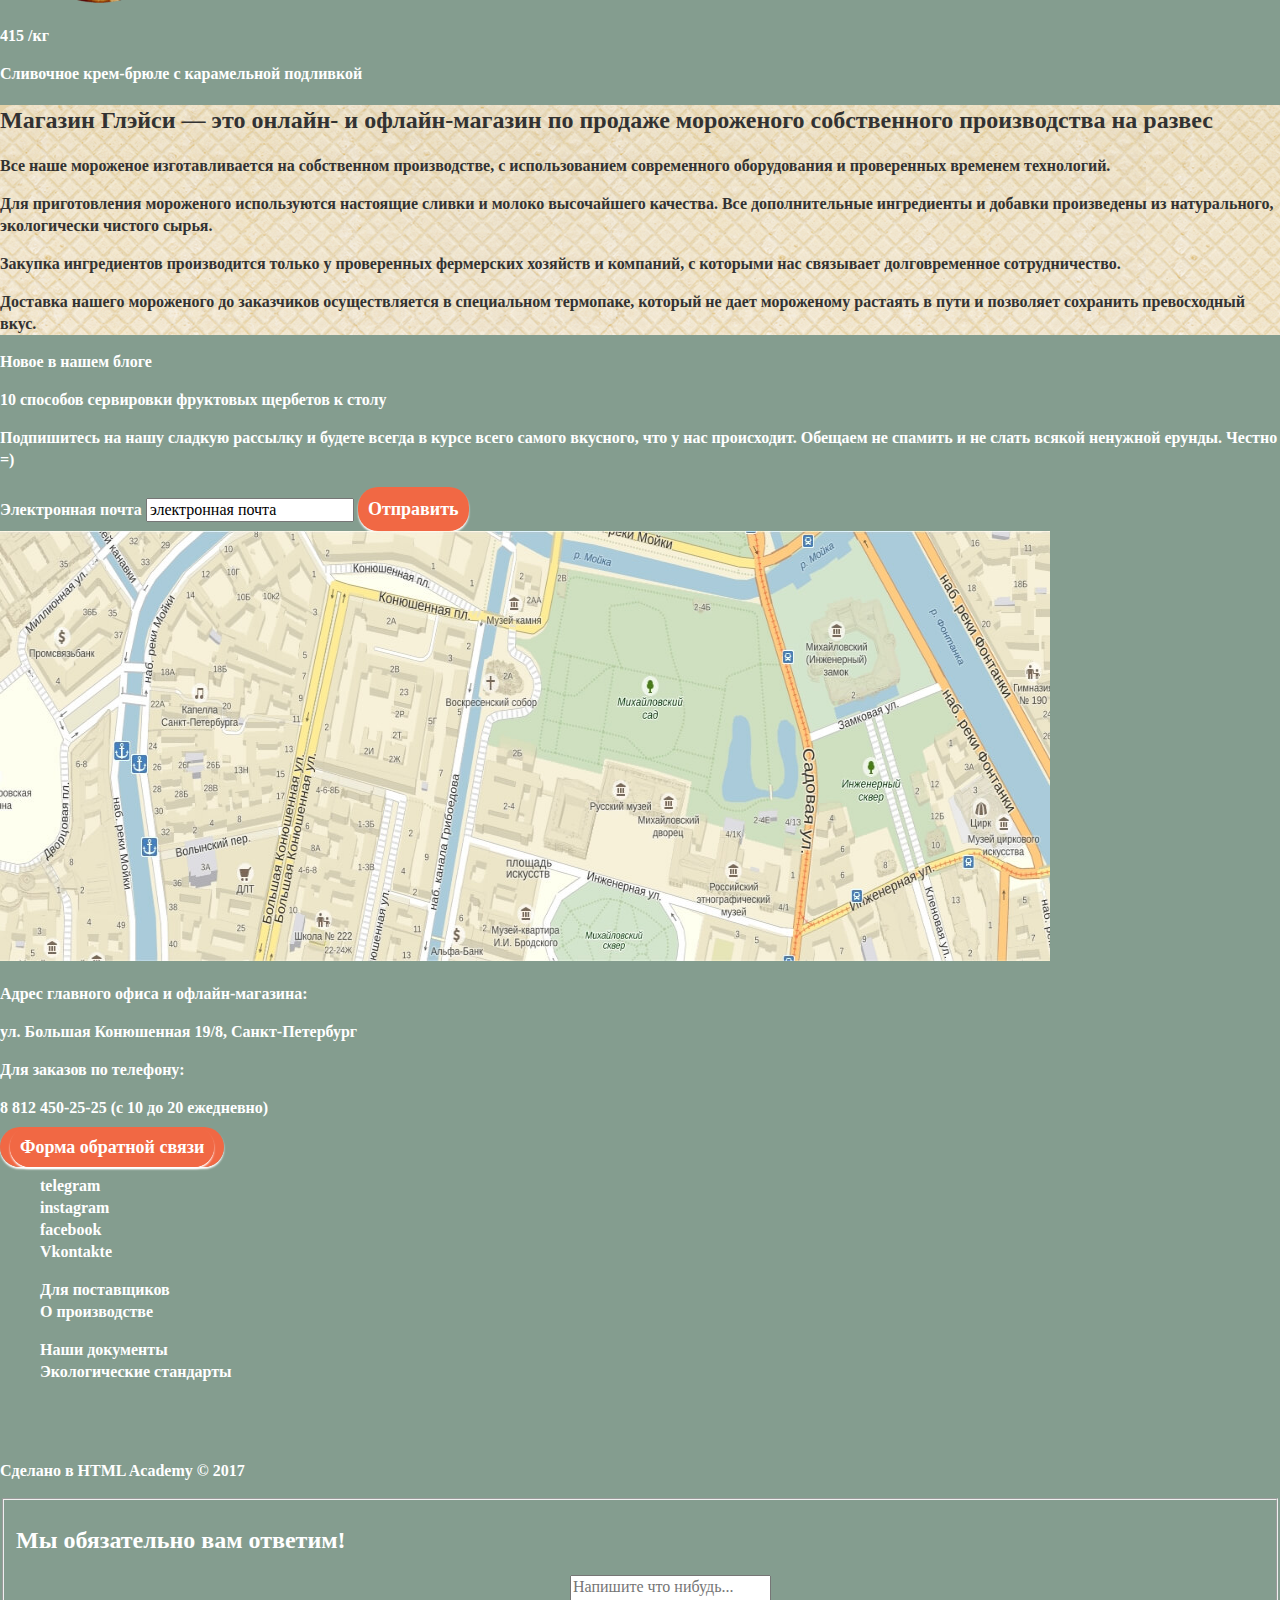
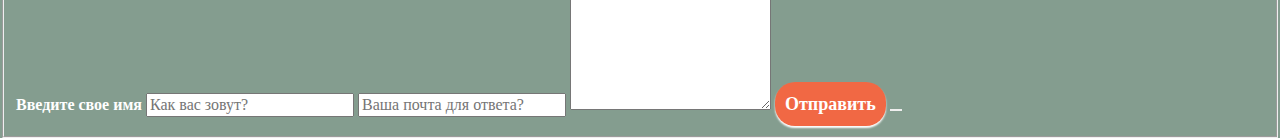
==== commit 774bded5: "добавил немного css" ====
--- a/index.html
+++ b/index.html
@@ -14,7 +14,7 @@
   <!-- навигация по сайту -->
   <header class="header">
 
-    <a href="#" tabindex="0">
+    <a href="#" tabindex="0" class="logo-gllacy">
       <img src="img/min_svg/logo.svg" alt="Логотип Gllacy" width="154" height="64">
     </a>
     <nav class="header__nav">
@@ -89,7 +89,7 @@
       <h2 class="promo">Крем-брюле и пломбир с малиновым джемом</h2>
       <a href="#" class="button" tabindex="0">Давайте оба!</a>
     </article>
-<!-- листалка -->
+    <!-- листалка -->
     <ul class="slides-switches">
       <li class="slide-radio">
         <button class="slide-btn">Первый слайд</button>
@@ -130,8 +130,7 @@
         <img src="img/min_img/cream_with_orange_catalog.jpg" alt="Сливочное с апельсиновым джемом и цитрусовой стружкой
             " width="200" height="200">
         <p class="hit-item__pricing">
-          <span class="pricing__price">310</span>
-          /кг
+          <span class="pricing__price">310</span> /кг
         </p>
         <p>
           <a href="catalog.html" tabindex="0">Сливочное с апельсиновым джемом и цитрусовой стружкой
@@ -140,11 +139,9 @@
       </article>
 
       <article class="hits__hit-item">
-        <img src="img/min_img/creamy_coffee_with_chocolate_catalog.jpg" alt="Сливочно-кофейное с кусочками шоколада" width="200"
-          height="200">
+        <img src="img/min_img/creamy_coffee_with_chocolate_catalog.jpg" alt="Сливочно-кофейное с кусочками шоколада" width="200" height="200">
         <p class="hit-item__pricing">
-          <span class="pricing__price">380</span>
-          /кг
+          <span class="pricing__price">380</span> /кг
         </p>
         <p>
           <a href="catalog.html" tabindex="0">Сливочно-кофейное с кусочками шоколада</a>
@@ -152,11 +149,9 @@
       </article>
 
       <article class="hits__hit-item">
-        <img src="img/min_img/strawberry_with_white_chocolate_catalog.jpg" alt="Сливочно-клубничное с присыпкой из белого шоколада"
-          width="200" height="200">
+        <img src="img/min_img/strawberry_with_white_chocolate_catalog.jpg" alt="Сливочно-клубничное с присыпкой из белого шоколада" width="200" height="200">
         <p class="hit-item__pricing">
-          <span class="pricing__price">355</span>
-          /кг
+          <span class="pricing__price">355</span> /кг
         </p>
         <p>
           <a href="catalog.html" tabindex="0">Сливочно-клубничное с присыпкой из белого шоколада</a>
@@ -164,11 +159,9 @@
       </article>
 
       <article class="hits__hit-item">
-        <img src="img/min_img/cream_brulee_with_caramel_catalog.png" alt="Сливочное крем-брюле с карамельной подливкой" width="200"
-          height="200">
+        <img src="img/min_img/cream_brulee_with_caramel_catalog.png" alt="Сливочное крем-брюле с карамельной подливкой" width="200" height="200">
         <p class="hit-item__pricing">
-          <span class="pricing__price">415</span>
-          /кг
+          <span class="pricing__price">415</span> /кг
         </p>
         <p>
           <a href="catalog.html" tabindex="0">Сливочное крем-брюле с карамельной подливкой</a>
@@ -182,18 +175,14 @@
       <h2>Магазин Глэйси — это онлайн- и офлайн-магазин по продаже мороженого собственного производства на развес</h2>
 
       <article class="about-us__item">
-        <p class="item__all-ice-cream">Все наше мороженое изготавливается на собственном производстве, с использованием современного оборудования и проверенных
-          временем технологий.</p>
-        <p class="item__how-we-cook">Для приготовления мороженого используются настоящие сливки и молоко высочайшего качества. Все дополнительные ингредиенты
-          и добавки произведены из натурального, экологически чистого сырья.</p>
+        <p class="item__all-ice-cream">Все наше мороженое изготавливается на собственном производстве, с использованием современного оборудования и проверенных временем технологий.</p>
+        <p class="item__how-we-cook">Для приготовления мороженого используются настоящие сливки и молоко высочайшего качества. Все дополнительные ингредиенты и добавки произведены из натурального, экологически чистого сырья.</p>
       </article>
 
       <article class="about-us__item">
-        <p class="item__from-what-we-cook">Закупка ингредиентов производится только у проверенных фермерских хозяйств и компаний, с которыми нас связывает долговременное
-          сотрудничество.
-        </p>
-        <p class="item__ice-cream-delivery">Доставка нашего мороженого до заказчиков осуществляется в специальном термопаке, который не дает мороженому растаять
-          в пути и позволяет сохранить превосходный вкус.</p>
+        <p class="item__from-what-we-cook">Закупка ингредиентов производится только у проверенных фермерских хозяйств и компаний, с которыми нас связывает долговременное сотрудничество.
+        </p>
+        <p class="item__ice-cream-delivery">Доставка нашего мороженого до заказчиков осуществляется в специальном термопаке, который не дает мороженому растаять в пути и позволяет сохранить превосходный вкус.</p>
       </article>
     </section>
 
@@ -211,8 +200,7 @@
 
       <!-- форма для почты -->
       <article class="blog__blog-item">
-        <p class="subscride">Подпишитесь на нашу сладкую рассылку и будете всегда в курсе всего самого вкусного, что у нас происходит. Обещаем
-          не спамить и не слать всякой ненужной ерунды. Честно =) </p>
+        <p class="subscride">Подпишитесь на нашу сладкую рассылку и будете всегда в курсе всего самого вкусного, что у нас происходит. Обещаем не спамить и не слать всякой ненужной ерунды. Честно =) </p>
 
         <form class="subscribe-form" method="post" action="https://echo.htmlacademy.ru">
           <label for="email">Электронная почта</label>
@@ -237,7 +225,7 @@
         <p class="map__address-for-orders">Для заказов по телефону:</p>
         <p class="map__address-phone-number">8 812 450-25-25 (с 10 до 20 ежедневно)</p>
         <span class="button">
-          <a href="#" tabindex="0">Форма обратной связи</a>
+          <a href="#" tabindex="0" class="button">Форма обратной связи</a>
         </span>
       </aside>
     </section>
@@ -324,19 +312,19 @@
 
   <!-- Форма обратной связи -->
   <article class=" feedback-form">
-  	<form method="post" action="https://echo.htmlacademy.ru">
-    <fieldset class="fidbeck-form__item">
-      <h2 class="fidbeck-form__title">Мы обязательно вам ответим!</h2>
-      <label for="fidback-form__name" class="visuali-hidden">Введите свое имя</label>
-      <input type="text" name="fidback-form__name" id="fidback-form__name" placeholder="Как вас зовут?" aria-label="Введите свое имя" tabindex="0">
-      <label for="fidback-form__email"></label>
-      <input type="email" name="fidback-form__email" id="fidback-form__email" aria-label="Ваша почта для ответа?" placeholder="Ваша почта для ответа?" tabindex="0">
-      <textarea name="fidback-form__comment" rows="7" aria-label="Здесь вы можете оставить свой комментарий." placeholder="Напишите что нибудь..." tabindex="0"></textarea>
-      <button type="submit"  value="Отправить" aria-label="Отправить вашу форму" tabindex="0">Отправить</button>
-      <button type="button" name="fidback-form__close-pupap" aria-label="Закрыть форму обратной связи" tabindex="0"></button>
-    </fieldset>
-<!-- стоит ли для формы прописывать и aria-label и текст в label????? -->
+    <form method="post" action="https://echo.htmlacademy.ru">
+      <fieldset class="fidbeck-form__item">
+        <h2 class="fidbeck-form__title">Мы обязательно вам ответим!</h2>
+        <label for="fidback-form__name" class="visuali-hidden">Введите свое имя</label>
+        <input type="text" name="fidback-form__name" id="fidback-form__name" placeholder="Как вас зовут?" aria-label="Введите свое имя" tabindex="0">
+        <label for="fidback-form__email"></label>
+        <input type="email" name="fidback-form__email" id="fidback-form__email" aria-label="Ваша почта для ответа?" placeholder="Ваша почта для ответа?" tabindex="0">
+        <textarea name="fidback-form__comment" rows="7" aria-label="Здесь вы можете оставить свой комментарий." placeholder="Напишите что нибудь..." tabindex="0"></textarea>
+        <button class="button" type="submit" value="Отправить" aria-label="Отправить вашу форму" tabindex="0">Отправить</button>
+        <button type="button" name="fidback-form__close-pupap" aria-label="Закрыть форму обратной связи" tabindex="0"></button>
+      </fieldset>
+      <!-- стоит ли для формы прописывать и aria-label и текст в label????? -->
   </article>
 </body>
 
-</html>+</html>
--- a/css/style.css
+++ b/css/style.css
@@ -9,6 +9,18 @@
   font-weight: 700;
   line-height: 22px;
 
+  margin:0;
+  padding:0;
+
+}
+
+a {
+	text-decoration: none;
+	color: #ffffff;
+}
+
+ul {
+	list-style: none;
 }
 
 h2 {
@@ -28,6 +40,50 @@
   overflow: hidden;
 }
 
+.button {
+	background-color:#f16844;
+	box-shadow: 0 2px 2px;
+	color: #ffffff;
+	border-radius: 20px;
+
+	font-size: 18px;
+	line-height: 24px;
+	padding:10px;
+}
+
+button {
+	font: inherit;
+	background-color:linear-gradient(to top, #e74a35 0%, #f26843 100%);
+	border:none;
+}
+
+	.promo__raspberries {
+		background-color: #740006;
+		background-image: url("../img/min_img/crimson-background.jpg");
+		background-repeat: no-repeat;
+		background-position: center;
+
+		max-width: 500px;
+		max-height: 250px;
+	}
+
+
+	.promo__chocolate {
+		background-color: #392115;
+		background-image: url("../img/min_img/background_chocolate.jpg");
+		background-repeat: no-repeat;
+		background-position: center;
+
+		max-width: 500px;
+		max-height: 2500px;
+
+	}
+
+.content__about-us{
+	background-color: #e4d2a8;
+	background-image: url("../img/min_img/background_wafers.png");
+	color: #323232;
+}
 
 /*страница каталога*/
 
@@ -36,4 +92,4 @@
   font-weight: 500;
   line-height: 22px;
 
-}+}
